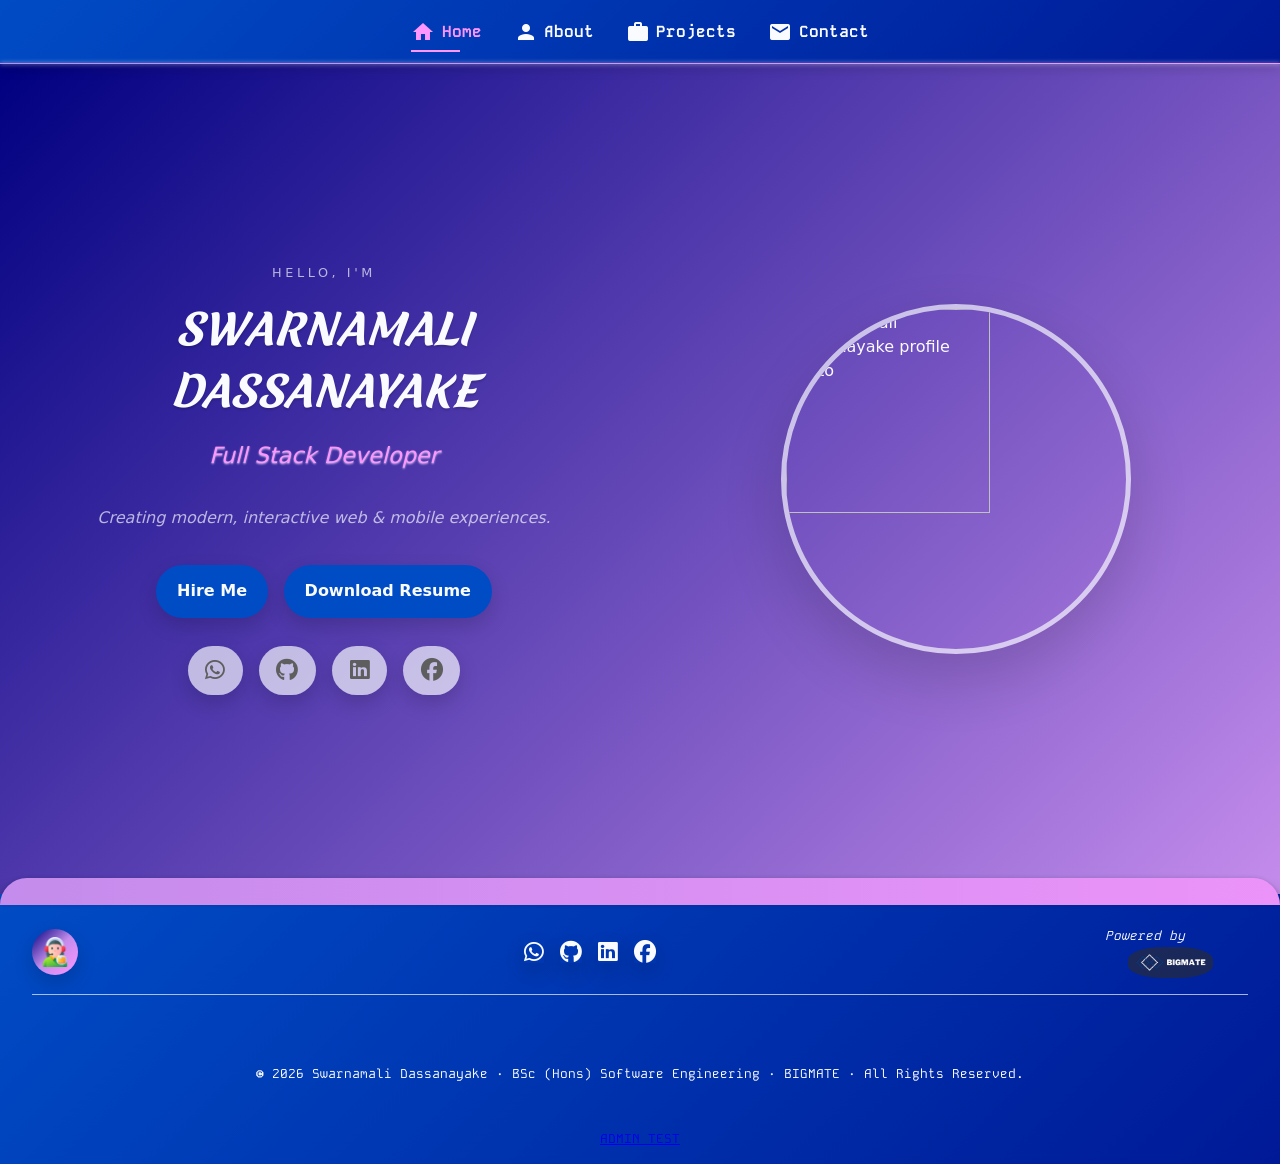
==== index.html @ 1a4b0535 "admin testing" ====
<head>
    <meta charset="UTF-8">
    <meta name="viewport" content="width=device-width, initial-scale=1.0">
    <title>Swarnamali Dassanayake</title>
    <link rel="icon" type="image/png" href="assets/admin.png">

    <!-- SEO -->
    <meta name="description" content="Swarnamali Dassanayake Portfolio - Software Engineer">
    <meta name="keywords"
        content="swarnamali dassanayake portfolio, portfolio, software engineer, java developer, web developer, swarnamali, swarnamali dassanayake, bsc, developer, php developer, fullstack engineer, fullstack developer">
    <meta name="author" content="Swarnamali Dassanayake">

    <!-- Google Fonts -->
    <link rel="preconnect" href="https://fonts.googleapis.com">
    <link rel="preconnect" href="https://fonts.gstatic.com" crossorigin>
    <link
        href="https://fonts.googleapis.com/css2?family=Kode+Mono:wght@400..700&family=Merienda:wght@300..900&display=swap"
        rel="stylesheet">

    <!-- Icons -->
    <link href="https://fonts.googleapis.com/icon?family=Material+Icons" rel="stylesheet">
    <link rel="stylesheet" href="https://cdnjs.cloudflare.com/ajax/libs/font-awesome/6.5.0/css/all.min.css">
    <link rel="stylesheet" href="https://cdn.jsdelivr.net/gh/devicons/devicon@latest/devicon.min.css">

    <!-- Styles -->
    <link rel="stylesheet" href="style.css">
    <link rel="stylesheet" href="index.css">
</head>

<body>
    <!-- Navbar -->
    <nav class="navbar">
        <ul>
            <li><a href="#home"><span class="material-icons">home</span><span class="nav-text">Home</span></a></li>
            <li><a href="#about"><span class="material-icons">person</span><span class="nav-text">About</span></a></li>
            <li><a href="#projects"><span class="material-icons">work</span><span class="nav-text">Projects</span></a>
            </li>
            <li><a href="#contact"><span class="material-icons">mail</span><span class="nav-text">Contact</span></a>
            </li>
        </ul>
    </nav>

    <div class="sections">
        <!-- Hero Section -->
        <section class="hero" id="home">
            <div class="hero-inner">
                <div class="hero-copy">
                    <p class="hero-label">Hello, I'm</p>
                    <h1 class="hero-title" style="text-transform: uppercase;">Swarnamali Dassanayake</h1>
                    <p class="hero-role">Full Stack Developer</p>
                    <p class="hero-tagline">Creating modern, interactive web & mobile experiences.</p>

                    <!-- Action Buttons -->
                    <div class="hero-actions">
                        <a href="#contact" class="btn section-btn" id="hireMeBtn">
                            Hire Me
                        </a>
                        <a id="downloadResumeBtn" href="#" class="btn section-btn">
                            Download Resume
                        </a>


                    </div>

                    <!-- Social Buttons -->
                    <div class="hero-socials">
                        <a id="whatsappBtn" href="#" class="btn social-link"
                            aria-label="WhatsApp" target="_blank" rel="noopener noreferrer">
                            <i class="fab fa-whatsapp"></i>
                        </a>
                        <a id="githubBtn" href="#" class="btn social-link"
                            aria-label="GitHub" target="_blank" rel="noopener noreferrer">
                            <i class="fab fa-github"></i>
                        </a>
                        <a id="linkedinBtn" href="#"
                            class="btn social-link" aria-label="LinkedIn" target="_blank" rel="noopener noreferrer">
                            <i class="fab fa-linkedin"></i>
                        </a>
                        <a id="facebookBtn" href="#"
                            class="btn social-link" aria-label="Facebook" target="_blank" rel="noopener noreferrer">
                            <i class="fab fa-facebook"></i>
                        </a>
                    </div>
                </div>

                <!-- Hero Image -->
                <div class="hero-visual">
                    <img id="heroImage" src="" alt="Swarnamali Dassanayake profile photo" class="hero-image">
                </div>
            </div>
        </section>

        <!-- About Section -->
        <section class="section" id="about">

            <h2>About Me</h2>
            <p class="about-bio">I'm a full-stack software engineer with a completed BSc (Hons) in Software Engineering
                (official certificate pending issuance) and practical experience in designing and developing software,
                web, and mobile applications. I enjoy collaborating with teams and quickly adapting to new technologies
                through continuous learning. I'm passionate about creating innovative, efficient, and user-friendly
                solutions that make a positive impact on people's lives better.</p>

            <div class="about-tabs">
                <button class="btn tab-btn active" data-tab="skills">Skills</button>
                <button class="btn tab-btn" data-tab="experience">Experience</button>
                <button class="btn tab-btn" data-tab="education">Education</button>
            </div>

            <div class="about-content">

                <div class="tab-panel active" id="skills">
                    <div class="about-skills">
                        <div class="skills-grid">

                            <!-- Tools & Environment -->
                            <div class="skill-card">
                                <h4>
                                    <span class="material-icons">draw</span>
                                    Tools & Environmental
                                </h4>
                                <ul>
                                    <!-- Figma -->
                                    <li>
                                        <span class="skill-text">
                                            <span class="material-icons">chevron_right</span>
                                            Figma
                                        </span>
                                        <div class="progress-box">
                                            <div class="progress-bar" style="width: 91%;"></div>
                                            <span class="progress-text">91%</span>
                                        </div>
                                    </li>

                                    <!-- VS Code -->
                                    <li>
                                        <span class="skill-text">
                                            <span class="material-icons">chevron_right</span>
                                            VS Code
                                        </span>
                                        <div class="progress-box">
                                            <div class="progress-bar" style="width: 94%;"></div>
                                            <span class="progress-text">94%</span>
                                        </div>
                                    </li>

                                    <!-- Android Studio -->
                                    <li>
                                        <span class="skill-text">
                                            <span class="material-icons">chevron_right</span>
                                            Android Studio
                                        </span>
                                        <div class="progress-box">
                                            <div class="progress-bar" style="width: 90%;"></div>
                                            <span class="progress-text">90%</span>
                                        </div>
                                    </li>

                                    <!-- NetBeans -->
                                    <li>
                                        <span class="skill-text">
                                            <span class="material-icons">chevron_right</span>
                                            NetBeans
                                        </span>
                                        <div class="progress-box">
                                            <div class="progress-bar" style="width: 97%;"></div>
                                            <span class="progress-text">97%</span>
                                        </div>
                                    </li>

                                    <!-- Arduino -->
                                    <li>
                                        <span class="skill-text">
                                            <span class="material-icons">chevron_right</span>
                                            Arduino
                                        </span>
                                        <div class="progress-box">
                                            <div class="progress-bar" style="width: 97%;"></div>
                                            <span class="progress-text">97%</span>
                                        </div>
                                    </li>

                                    <!-- GitHub -->
                                    <li>
                                        <span class="skill-text">
                                            <span class="material-icons">chevron_right</span>
                                            GitHub
                                        </span>
                                        <div class="progress-box">
                                            <div class="progress-bar" style="width: 89%;"></div>
                                            <span class="progress-text">89%</span>
                                        </div>
                                    </li>

                                    <!-- Install4j 10 -->
                                    <li>
                                        <span class="skill-text">
                                            <span class="material-icons">chevron_right</span>
                                            Install4j 10
                                        </span>
                                        <div class="progress-box">
                                            <div class="progress-bar" style="width: 70%;"></div>
                                            <span class="progress-text">70%</span>
                                        </div>
                                    </li>

                                    <!-- Language4j -->
                                    <li>
                                        <span class="skill-text">
                                            <span class="material-icons">chevron_right</span>
                                            Language4j
                                        </span>
                                        <div class="progress-box">
                                            <div class="progress-bar" style="width: 56%;"></div>
                                            <span class="progress-text">56%</span>
                                        </div>
                                    </li>

                                    <!-- XAMPP -->
                                    <li>
                                        <span class="skill-text">
                                            <span class="material-icons">chevron_right</span>
                                            XAMPP
                                        </span>
                                        <div class="progress-box">
                                            <div class="progress-bar" style="width: 95%;"></div>
                                            <span class="progress-text">95%</span>
                                        </div>
                                    </li>

                                    <!-- HeidiSQL -->
                                    <li>
                                        <span class="skill-text">
                                            <span class="material-icons">chevron_right</span>
                                            HeidiSQL
                                        </span>
                                        <div class="progress-box">
                                            <div class="progress-bar" style="width: 94%;"></div>
                                            <span class="progress-text">94%</span>
                                        </div>
                                    </li>

                                    <!-- MySQL Workbench -->
                                    <li>
                                        <span class="skill-text">
                                            <span class="material-icons">chevron_right</span>
                                            MySQL Workbench
                                        </span>
                                        <div class="progress-box">
                                            <div class="progress-bar" style="width: 94%;"></div>
                                            <span class="progress-text">94%</span>
                                        </div>
                                    </li>

                                </ul>
                            </div>

                            <!-- UI/UX -->
                            <div class="skill-card">
                                <h4>
                                    <span class="material-icons">palette</span>
                                    UI/UX Design & Development
                                </h4>
                                <ul>

                                    <!-- HTML -->
                                    <li>
                                        <span class="skill-text">
                                            <span class="material-icons">chevron_right</span>
                                            HTML
                                        </span>
                                        <div class="progress-box">
                                            <div class="progress-bar" style="width: 100%;"></div>
                                            <span class="progress-text">100%</span>
                                        </div>
                                    </li>

                                    <!-- Custom CSS -->
                                    <li>
                                        <span class="skill-text">
                                            <span class="material-icons">chevron_right</span>
                                            Custom CSS
                                        </span>
                                        <div class="progress-box">
                                            <div class="progress-bar" style="width: 100%;"></div>
                                            <span class="progress-text">100%</span>
                                        </div>
                                    </li>

                                    <!-- CSS Frameworks -->
                                    <li>
                                        <span class="skill-text">
                                            <span class="material-icons">chevron_right</span>
                                            CSS Frameworks
                                        </span>
                                        <div class="progress-box">
                                            <div class="progress-bar" style="width: 97%;"></div>
                                            <span class="progress-text">97%</span>
                                        </div>
                                    </li>

                                    <!-- JavaScript -->
                                    <li>
                                        <span class="skill-text">
                                            <span class="material-icons">chevron_right</span>
                                            JavaScript
                                        </span>
                                        <div class="progress-box">
                                            <div class="progress-bar" style="width: 97%;"></div>
                                            <span class="progress-text">97%</span>
                                        </div>
                                    </li>

                                    <!-- TypeScript -->
                                    <li>
                                        <span class="skill-text">
                                            <span class="material-icons">chevron_right</span>
                                            TypeScript
                                        </span>
                                        <div class="progress-box">
                                            <div class="progress-bar" style="width: 94%;"></div>
                                            <span class="progress-text">94%</span>
                                        </div>
                                    </li>

                                    <!-- React Native -->
                                    <li>
                                        <span class="skill-text">
                                            <span class="material-icons">chevron_right</span>
                                            React Native
                                        </span>
                                        <div class="progress-box">
                                            <div class="progress-bar" style="width: 89%;"></div>
                                            <span class="progress-text">89%</span>
                                        </div>
                                    </li>

                                    <!-- Wireframing -->
                                    <li>
                                        <span class="skill-text">
                                            <span class="material-icons">chevron_right</span>
                                            Wireframing
                                        </span>
                                        <div class="progress-box">
                                            <div class="progress-bar" style="width: 100%;"></div>
                                            <span class="progress-text">100%</span>
                                        </div>
                                    </li>

                                    <!-- Responsive Design -->
                                    <li>
                                        <span class="skill-text">
                                            <span class="material-icons">chevron_right</span>
                                            Responsive Design
                                        </span>
                                        <div class="progress-box">
                                            <div class="progress-bar" style="width: 94%;"></div>
                                            <span class="progress-text">94%</span>
                                        </div>
                                    </li>

                                    <!-- Interaction Design -->
                                    <li>
                                        <span class="skill-text">
                                            <span class="material-icons">chevron_right</span>
                                            Interaction Design
                                        </span>
                                        <div class="progress-box">
                                            <div class="progress-bar" style="width: 94%;"></div>
                                            <span class="progress-text">94%</span>
                                        </div>
                                    </li>

                                </ul>
                            </div>

                            <!-- Backend -->
                            <div class="skill-card">
                                <h4>
                                    <span class="material-icons">terminal</span>
                                    Backend & Programming
                                </h4>

                                <ul>

                                    <!-- PHP -->
                                    <li>
                                        <span class="skill-text">
                                            <span class="material-icons">chevron_right</span>
                                            PHP
                                        </span>
                                        <div class="progress-box">
                                            <div class="progress-bar" style="width: 97%;"></div>
                                            <span class="progress-text">97%</span>
                                        </div>
                                    </li>

                                    <!-- Node.js -->
                                    <li>
                                        <span class="skill-text">
                                            <span class="material-icons">chevron_right</span>
                                            Node.js
                                        </span>
                                        <div class="progress-box">
                                            <div class="progress-bar" style="width: 86%;"></div>
                                            <span class="progress-text">86%</span>
                                        </div>
                                    </li>

                                    <!-- C++ -->
                                    <li>
                                        <span class="skill-text">
                                            <span class="material-icons">chevron_right</span>
                                            C++
                                        </span>
                                        <div class="progress-box">
                                            <div class="progress-bar" style="width: 91%;"></div>
                                            <span class="progress-text">91%</span>
                                        </div>
                                    </li>

                                    <!-- Hibernate -->
                                    <li>
                                        <span class="skill-text">
                                            <span class="material-icons">chevron_right</span>
                                            Hibernate
                                        </span>
                                        <div class="progress-box">
                                            <div class="progress-bar" style="width: 94%;"></div>
                                            <span class="progress-text">94%</span>
                                        </div>
                                    </li>

                                    <!-- SQL -->
                                    <li>
                                        <span class="skill-text">
                                            <span class="material-icons">chevron_right</span>
                                            SQL
                                        </span>
                                        <div class="progress-box">
                                            <div class="progress-bar" style="width: 97%;"></div>
                                            <span class="progress-text">97%</span>
                                        </div>
                                    </li>

                                    <!-- API Integration -->
                                    <li>
                                        <span class="skill-text">
                                            <span class="material-icons">chevron_right</span>
                                            API Integration
                                        </span>
                                        <div class="progress-box">
                                            <div class="progress-bar" style="width: 89%;"></div>
                                            <span class="progress-text">89%</span>
                                        </div>
                                    </li>

                                </ul>
                            </div>

                            <!-- Database -->
                            <div class="skill-card">
                                <h4>
                                    <span class="material-icons">storage</span>
                                    Database Management
                                </h4>

                                <ul>

                                    <!-- MySQL -->
                                    <li>
                                        <span class="skill-text">
                                            <span class="material-icons">chevron_right</span>
                                            MySQL
                                        </span>
                                        <div class="progress-box">
                                            <div class="progress-bar" style="width: 91%;"></div>
                                            <span class="progress-text">91%</span>
                                        </div>
                                    </li>

                                    <!-- Firebase -->
                                    <li>
                                        <span class="skill-text">
                                            <span class="material-icons">chevron_right</span>
                                            Firebase
                                        </span>
                                        <div class="progress-box">
                                            <div class="progress-bar" style="width: 89%;"></div>
                                            <span class="progress-text">89%</span>
                                        </div>
                                    </li>

                                    <!-- MongoDB -->
                                    <li>
                                        <span class="skill-text">
                                            <span class="material-icons">chevron_right</span>
                                            MongoDB
                                        </span>
                                        <div class="progress-box">
                                            <div class="progress-bar" style="width: 84%;"></div>
                                            <span class="progress-text">84%</span>
                                        </div>
                                    </li>

                                </ul>
                            </div>

                            <!-- AI & Modern Skills -->
                            <div class="skill-card">
                                <h4>
                                    <span class="material-icons">psychology</span>
                                    Smart Development Skills
                                </h4>

                                <ul>

                                    <!-- AI Tools & Prompt Engineering -->
                                    <li>
                                        <span class="skill-text">
                                            <span class="material-icons">chevron_right</span>
                                            AI Tools & Prompt Engineering
                                        </span>
                                        <div class="progress-box">
                                            <div class="progress-bar" style="width: 100%;"></div>
                                            <span class="progress-text">100%</span>
                                        </div>
                                    </li>

                                    <!-- Problem Solving -->
                                    <li>
                                        <span class="skill-text">
                                            <span class="material-icons">chevron_right</span>
                                            Problem Solving & Practically Solutions
                                        </span>
                                        <div class="progress-box">
                                            <div class="progress-bar" style="width: 88%;"></div>
                                            <span class="progress-text">88%</span>
                                        </div>
                                    </li>

                                </ul>
                            </div>
                        </div>
                    </div>
                </div>

                <div class="tab-panel" id="experience">
                    <div class="about-work">
                        <div class="work-grid">
                            <!-- Internship 1 (Completed) -->
                            <article class="experience-card section-card">
                                <div class="experience-header">

                                    <div class="experience-title">
                                        <h4>Web Developer Intern</h4>
                                        <a href="https://digitrans.lk/" target="_blank" class="company-link">
                                            <span class="material-icons">language</span>
                                            Digitrans
                                        </a>
                                    </div>

                                    <p class="year-range">
                                        July 2025 – January 2026
                                    </p>
                                </div>

                                <ul class="experience-tech">
                                    <li>HTML</li>
                                    <li>CSS</li>
                                    <li>JavaScript</li>
                                    <li>PHP</li>
                                    <li>MySQL</li>
                                </ul>

                                <ul class="experience-list">
                                    <li>Developed School Alumni Association system</li>
                                    <li>Built Hotel Reception frontend interface</li>
                                    <li>Worked on responsive UI design</li>
                                    <li>Collaborated in team development environment</li>
                                </ul>

                                <p class="experience-note">
                                    Projects were internal and not publicly deployed.
                                </p>
                            </article>

                            <!-- Internship 2 (Ongoing) -->
                            <article class="experience-card section-card">
                                <div class="experience-header">

                                    <div class="experience-title">
                                        <h4>Web Developer Intern</h4>
                                        <a href="https://esupport.live/" target="_blank" class="company-link">
                                            <span class="material-icons">language</span> eSupport
                                        </a>
                                    </div>

                                    <p class="year-range">
                                        April 2026 – Present
                                    </p>
                                </div>

                                <ul class="experience-tech">
                                    <li>Laravel</li>
                                    <li>PHP</li>
                                    <li>MySQL</li>
                                    <li>APIs</li>
                                </ul>

                                <ul class="experience-list">
                                    <li>Working with Laravel MVC structure</li>
                                    <li>Developing backend features & APIs</li>
                                    <li>Database integration & optimization</li>
                                    <li>Learning enterprise-level development workflow</li>
                                </ul>

                                <p class="experience-note">
                                    Currently active internship (learning in progress).
                                </p>
                            </article>

                        </div>

                    </div>
                </div>

                <div class="tab-panel" id="education">
                    <div class="about-education">
                        <div class="education-grid">
                            <article class="education-card section-card">
                                <div class="education-card-header">
                                    <div class="education-images" style="display: flex;">
                                        <img src="assets/BCU.jpg" alt="BSc Image 1"
                                            style="width:70px; height: 70px; border-radius:5px;">
                                        <img src="assets/jiat.png" alt="BSc Image 2"
                                            style="width:auto; height: 80px; border-radius:5px;">
                                    </div>
                                    <div>
                                        <h4>Bachelor of Science (Hons) in Software Engineering</h4>
                                        <p class="education-subtitle">
                                            Java Institute Sri Lanka (Embedded With Birmingham City University, UK).
                                            <br><span class="year-range">2022 - 2026</span>
                                        </p>
                                    </div>
                                </div>
                                <p class="education-description">
                                    Focused on Fullstack development, Android, and web apps.
                                </p>
                            </article>
                            <article class="education-card section-card">
                                <div class="education-card-header">
                                    <img src="assets/DTET.jpg" alt="Electrician"
                                        style="width:50px; height:auto; border-radius:5px; margin-right:0.8rem;">
                                    <div>
                                        <h4>Domestic Electrician (NVQ Level 3)</h4>
                                        <p class="education-subtitle">Technical College, Matale. <br><span
                                                class="year-range">2024</span></p>
                                    </div>
                                </div>
                                <p class="education-description">
                                    Hands-on training in electrical installations and safety.
                                </p>
                            </article>
                            <article class="education-card section-card">
                                <div class="education-card-header">
                                    <img src="assets/BritishCouncil.png" alt="English Certificate"
                                        style="width:auto; height: 50px; border-radius:5px; margin-right:0.8rem;">
                                    <div>
                                        <h4>Certified in English Language</h4>
                                        <p class="education-subtitle">British Council - Sri Lanka. <br><span
                                                class="year-range">2019</span></p>
                                    </div>
                                </div>
                                <p class="education-description">
                                    Proficient in academic and professional communication.
                                </p>
                            </article>
                        </div>
                    </div>
                </div>

            </div>
        </section>

        <!-- Projects Section -->
        <section class="section" id="projects">
            <h2>Projects</h2>
            <div class="project-categories">

                <a href="#ui" class="category-card">
                    <span class="material-icons">palette</span>
                    <h3>UI/UX & Frontend Design</h3>
                    <p>Visually appealing and user-friendly interfaces focused on smooth interaction and modern design
                        principles.</p>
                </a>

                <a href="#web" class="category-card">
                    <span class="material-icons">web</span>
                    <h3>Web Applications</h3>
                    <p>Applications that run directly in web browsers, allowing users to access services online without
                        installation.</p>
                </a>

                <a href="#software" class="category-card">
                    <span class="material-icons">laptop</span>
                    <h3>Software Applications</h3>
                    <p>Desktop systems designed to perform complex tasks, manage data, and support business operations.
                    </p>
                </a>

                <a href="#mobile" class="category-card">
                    <span class="material-icons">phone_android</span>
                    <h3>Mobile Applications</h3>
                    <p>Android apps designed for smartphones, offering smooth performance, interactive UI, and real-time
                        features.</p>
                </a>

                <a href="#database" class="category-card">
                    <span class="material-icons">storage</span>
                    <h3>Database Systems</h3>
                    <p>Structured data system design and database management that ensures efficiency, security, and
                        scalability.</p>
                </a>

                <a href="#robotics" class="category-card">
                    <span class="material-icons">smart_toy</span>
                    <h3>Hardware & Robotics</h3>
                    <p> Builds intelligent real-world systems by collaborating with electronics, sensors, and software
                        tools.
                    </p>
                </a>

            </div>
        </section>

        <!-- Siingle-Projects  -->
        <!-- UI/UX section-->
        <section class="section" id="ui">
            <div class="media-fullscreen">

            </div>

            <div class="section-top">
                <a href="#projects" id="back-btn" class="btn back-btn"><span
                        class="material-icons">arrow_back</span></a>
                <h2>UI/UX & Frontend Design</h2>
            </div>

            <div class="project-grid" id="uiGrid"></div>

        </section>

        <!-- Web Applications section-->
        <section class="section" id="web">
            <div class="media-fullscreen">

            </div>
            <div class="section-top">
                <a href="#projects" id="back-btn" class="btn back-btn"><span
                        class="material-icons">arrow_back</span></a>
                <h2>Web Applications</h2>
            </div>

            <div class="project-grid" id="webGrid"></div>
        </section>

        <!-- Software Applications section-->
        <section class="section" id="software">
            <div class="media-fullscreen">

            </div>

            <div class="section-top">
                <a href="#projects" id="back-btn" class="btn back-btn"><span
                        class="material-icons">arrow_back</span></a>
                <h2>Software Applications</h2>
            </div>

            <div class="project-grid" id="softwareGrid"></div>
        </section>

        <!--<Mobile Applications section-->
        <section class="section" id="mobile">

            <div class="media-fullscreen">

            </div>

            <div class="section-top">
                <a href="#projects" id="back-btn" class="btn back-btn"><span
                        class="material-icons">arrow_back</span></a>
                <h2>Mobile Applications</h2>
            </div>

            <div class="project-grid" id="mobileGrid"></div>
        </section>

        <!-- Database Systems section-->
        <section class="section" id="database">

            <div class="media-fullscreen">

            </div>

            <div class="section-top">
                <a href="#projects" id="back-btn" class="btn back-btn"><span
                        class="material-icons">arrow_back</span></a>
                <h2>Database Systems</h2>
            </div>

            <div class="project-grid" id="databaseGrid"></div>
        </section>

        <!-- Hardware & Robotics section-->
        <section class="section" id="robotics">
            <div class="media-fullscreen">

            </div>
            <div class="section-top">
                <a href="#projects" id="back-btn" class="btn back-btn"><span
                        class="material-icons">arrow_back</span></a>
                <h2>Hardware & Robotics</h2>
            </div>

            <div class="project-grid" id="roboticsGrid"></div>
        </section>

        <!-- Contact Section -->
        <section class="section" id="contact">

            <h2>Contact Me</h2>
            <p class="section-subtitle">Let’s build something amazing together...</p>

            <div class="contact-wrapper">


                <!-- Round Info Cards -->
                <div class="contact-cards">

                    <div class="circle-card section-card">
                        <h4>
                            <span class="material-icons">mail</span>
                        </h4>
                        <p>maalipsd@gmail.com</p>
                    </div>

                    <div class="circle-card section-card">
                        <h4>
                            <span class="material-icons">phone</span>
                        </h4>
                        <p>+94 716 192 570</p>
                    </div>

                    <div class="circle-card section-card">
                        <h4>
                            <span class="material-icons">location_on</span>
                        </h4>
                        <p>No. 237/3, Kandy Road, Alawathugoda.</p>
                    </div>

                </div>

                <!-- Contact Form -->
                <div class="contact-form-box">

                    <h3><span class="material-icons">send</span> Get in Touch</h3>

                    <form class="contact-form" id="contactForm">

                        <div class="input-box">
                            <span class="material-icons">person</span>
                            <input type="text" id="name" placeholder="Your Name" required>
                        </div>

                        <div class="input-box">
                            <span class="material-icons">mail</span>
                            <input type="email" id="email" placeholder="Your Email" required>
                        </div>

                        <div class="input-box">
                            <span class="material-icons">subject</span>
                            <input type="text" id="subject" placeholder="Subject" required>
                        </div>

                        <div class="input-box textarea">
                            <span class="material-icons">edit</span>
                            <textarea id="message" placeholder="Your Message" required></textarea>
                        </div>

                        <button type="submit" class="section-btn btn" style="max-width: 80%;">
                            <span class="material-icons">send</span> Send Message
                        </button>

                    </form>
                </div>

            </div>

        </section>

    </div>

    <!-- ================= FOOTER ================= -->
    <footer class="footer">

        <!-- TOP ROW -->
        <div class="footer-top">

            <div class="btn ai-btn">
                <img src="assets/admin.png" alt="ai-icon">
            </div>

            <div class="footer-contact">
                <a href="https://wa.me/94716192570" class="social-link" aria-label="WhatsApp" target="_blank"
                    rel="noopener noreferrer">
                    <i class="fab fa-whatsapp"></i>
                </a>
                <a href="https://github.com/SwarnamaliDassanayake" class="social-link" aria-label="GitHub"
                    target="_blank" rel="noopener noreferrer">
                    <i class="fab fa-github"></i>
                </a>
                <a href="https://www.linkedin.com/in/swarnamali-dassanayake-b97639226" class="social-link"
                    aria-label="LinkedIn" target="_blank" rel="noopener noreferrer">
                    <i class="fab fa-linkedin"></i>
                </a>
                <a href="https://www.facebook.com/profile.php?id=100094214378008" class="social-link"
                    aria-label="Facebook" target="_blank" rel="noopener noreferrer">
                    <i class="fab fa-facebook"></i>
                </a>
            </div>

            <div class="footer-brand">
                Powered by
                <img src="./assets/logo.png" alt="BIGMATE Logo">
            </div>
        </div>

        <!-- BOTTOM ROW -->
        <div class="footer-bottom">
            <div class="copyright">
                <a href="admin.html">&copy; 2026</a> Swarnamali Dassanayake &bull; BSc (Hons) Software Engineering
                &bull; BIGMATE &bull; All Rights Reserved.
            </div>
        </div>
<a href="./admin.html" target="_blank">ADMIN TEST</a>
    </footer>

    <script src="script.js"></script>
    <script type="module" src="projects.js"></script>
    <script src="https://cdn.jsdelivr.net/npm/@emailjs/browser@4/dist/email.min.js"></script>

    <script>
        emailjs.init("vlh9616SxSvojd0cW");
    </script>
    <script>
        document.getElementById("contactForm").addEventListener("submit", function (e) {
            e.preventDefault();

            const params = {
                from_name: document.getElementById("name").value,
                from_email: document.getElementById("email").value,
                subject: document.getElementById("subject").value,
                message: document.getElementById("message").value,
            };

            emailjs.send("service_xxjx28r", "template_bzzzbkz",

                params
            ).then(() => {
                alert("Message sent successfully!");
                document.getElementById("contactForm").reset();
            }).catch((error) => {
                alert("Failed to send message!");
                console.error(error);
            });
        });
    </script>
</body>

</html>
---- style.css ----
/* ========== Theme ========== */
/* Colors */
:root {
    --blue: #004cc5;
    --purple: #c48cec;
    --pink: rgb(255, 150, 255);
    --dark-blue: #000080;
    --black: #2c2c2c9a;
    --gray: rgb(94, 94, 94);
    --white: #F9FBFF;
    --white-shadow: rgba(249, 251, 255, 0.678);
    --black-shadow: rgba(0, 0, 0, 0.16);

    /* Font Sizes */
    --font-tiny: 0.6rem;
    --font-small: 0.8rem;
    --font-base: 1rem;
    --font-medium: 1.4rem;
    --font-large: 2rem;
    --font-larger: 2.6rem;

    /* Font Family */
    --font-normal: system-ui, -apple-system, BlinkMacSystemFont, "Segoe UI", Roboto, Arial, sans-serif;
    --font-cursive: "Merienda", cursive;
    --font-mono: "Kode Mono", monospace;

    /* Font Weights */
    --font-lighter: 200;
    --font-light: 400;
    --font-bold: 500;
    --font-bolder: 700;
    --font-heavy: 800;
}

/* ========== Reset & Base Styles ========== */
* {
    margin: 0;
    padding: 0;
    box-sizing: border-box;
}

body {
    font-family: var(--font-normal);
    font-weight: var(--font-light);
    line-height: 1.5;
    font-size: var(--font-base);
    color: var(--white);
    background:
        radial-gradient(circle at top, var(--purple), transparent 50%),
        radial-gradient(circle at bottom, var(--blue), transparent 50%),
        linear-gradient(180deg, var(--dark-blue) 0%, var(--black) 100%);
}

/* ========== Buttons ========== */
.btn {
    display: inline-flex;
    align-items: center;
    justify-content: center;
    gap: 0.6rem;

    padding: 0.9rem 1.3rem;
    border-radius: 999px;
    text-decoration: none;
    font-weight: var(--font-bolder);
    cursor: pointer;
    border: none;
    transition: all 0.25s ease;
}

/* Button Effects */
.btn:hover,
.btn:active {
    transform: translateY(-3px);
}

/* ========== Sections ========== */
.sections section {
    padding: 4rem 2rem;
    margin: 0 auto;
    display: none;
    width: 100%;
    justify-content: center;
    align-items: center;
}

.sections section.active {
    display: flex;
    flex-direction: column;
    justify-content: center;
}

/* Sections Headings */
.section h2 {
    font-size: var(--font-larger);
    margin-bottom: 2rem;
    text-align: center;
    color: var(--dark-blue);
    font-family: var(--font-cursive);
    text-shadow: 0 1px 2px var(--white-shadow);
}

/* Sections Cards */
.section-card {
    background: linear-gradient(145deg, var(--black), var(--dark-blue));
    border: 1px solid var(--white-shadow);
    box-shadow: 0 3px 12px var(--black-shadow);
    transition: all 0.3s ease;
}

/* Sections Cards Hover Effects */
.section-card:hover {
    background: linear-gradient(145deg, var(--dark-blue), var(--blue));
    border: 1px solid var(--black-shadow);
    box-shadow: 0 3px 12px var(--white-shadow);
}

/* Sections Buttons */
.section-btn {
    background: var(--blue);
    color: var(--white);
    box-shadow: 0 8px 20px var(--black-shadow);
}

/* Sections Buttons Hover Effects */
.section-btn:hover,
.section-btn:active {
    background: linear-gradient(135deg, var(--dark-blue), var(--pink));
    color: var(--white);
}

/* ========== Responsive ========== */
/* Mobile */
@media (max-width: 768px) {
 section {
        margin: 1rem;
        padding: 1rem;
    }
}
---- index.css ----
/* ========== Navbar ==========*/
/* Navbar Container */
.navbar {
    background: linear-gradient(135deg,
            var(--blue),
            var(--dark-blue),
            var(--blue));
    background-size: 300% 300%;
    animation: gradientMove 5s ease infinite;
    color: var(--white);
    padding: 1rem 2rem;
    position: sticky;
    top: 0;
    z-index: 100;
    box-shadow: 0 4px 12px var(--black-shadow);

    position: sticky;
}

.navbar::after {
    content: "";
    position: absolute;
    left: 0;
    bottom: 0;
    width: 100%;
    height: 1%;

    background: linear-gradient(90deg,
            var(--purple),
            var(--pink)),
        var(--purple);

    box-shadow: 0 0 4px var(--white);
}

/* Navbar Navigation */
.navbar ul {
    list-style: none;
    display: flex;
    gap: 2rem;
    justify-content: center;
    flex-wrap: wrap;
}

.navbar li {
    position: relative;
}

.navbar a {
    color: var(--white);
    text-decoration: none;
    font-weight: var(--font-bolder);
    display: flex;
    align-items: center;
    gap: 0.4rem;
    padding: 0.25rem 0;
    position: relative;
    transition: color 0.3s ease;
    font-family: var(--font-mono);
}

.nav-text {
    transition: all 0.3s ease;
}

.navbar a::after {
    content: "";
    position: absolute;
    left: 0;
    bottom: -4px;
    width: 0;
    height: 2px;
    background-color: var(--pink);
    transition: width 0.3s ease;
}

/* Navbar Hover Effects */
.navbar a:hover {
    color: var(--pink);
}

.navbar a:hover::after {
    width: 70%;
}

/* Navbar Active Effects */
.navbar a.active {
    color: var(--pink);
}

.navbar a.active::after {
    width: 70%;
}


/* ========== Footer Section ========== */
/* Footer Container */
.footer {
    position: relative;

    bottom: 0;
    left: 0;

    width: 100%;
    height: 30%;
    font-family: var(--font-mono);
    display: flex;
    align-items: center;
    justify-content: space-between;
    flex-direction: column;
    padding: 1rem 2rem;

    backdrop-filter: blur(14px);
    -webkit-backdrop-filter: blur(14px);
    background: linear-gradient(135deg,
            var(--blue),
            var(--dark-blue),
            var(--blue));
    background-size: 300% 300%;
    animation: gradientMove 5s ease infinite;

    color: var(--white);
    font-size: var(--font-small);

    box-shadow: 0 -4px 12px var(--black-shadow);
}

.footer::before {
    content: "";
    position: absolute;

    top: -6%;
    left: 0;

    width: 100%;
    height: 10%;

    background: linear-gradient(90deg,
            var(--purple),
            var(--pink),
            var(--purple));

    background-size: 300% 300%;
    animation: gradientMove 5s ease infinite;

    border-top-left-radius: 100px;
    border-top-right-radius: 100px;

    box-shadow: 0 0 4px var(--black-shadow);
}

/* Footer Top Layout (AI-btton, social-buttns, powered by)*/
.footer-top {
    width: 100%;

    display: flex;
    align-items: center;
    justify-content: space-between;

    margin-top: 1rem;
    padding-bottom: 1rem;
    margin-bottom: 1.5rem;

    border-bottom: 1px solid var(--white-shadow);
}

.ai-btn {
    background: linear-gradient(135deg, var(--dark-blue), var(--purple), var(--pink));
    padding: 0.5rem;
    box-shadow: 0 8px 20px var(--black-shadow);

    display: flex;
    align-items: center;
    justify-content: center;

    animation: spin 4s linear infinite;
}

.ai-btn img {
    width: 30px;
    height: 30px;

    animation: spin-reverse 4s linear infinite;
}

.footer-contact {
    display: flex;
    align-items: center;
    flex-wrap: wrap;
    justify-content: space-between;

    gap: 1rem;
}

.footer-contact .social-link {
    padding: 0 !important;
    background: transparent !important;
    color: var(--white) !important;
    font-size: var(--font-medium);
    box-shadow: 0 8px 20px var(--black-shadow);
}

.footer-brand {
    display: flex;
    flex-direction: column;
    align-items: center;
    justify-content: center;

    gap: 0.1rem;
    text-align: center;

    font-size: var(--font-small);
    font-weight: var(--font-light);
    font-style: italic;
    margin-right: 5%;
}

.footer-brand img {
    width: 85px;
    height: auto;
    object-fit: contain;
    background: var(--black);
    border-radius: 40%;
    margin-left: 60%;
}

/* Footer Bottom Layout (Copyright)*/
.footer-bottom {
    width: 100%;

    display: flex;
    align-items: start;
    justify-content: center;
    text-align: center;
}

.footer-bottom div a {
    text-decoration: none;
    color: var(--white);
    margin-top: -4%;
    cursor: text;
}

/* ========== Hero Section ==========*/
.hero {
    width: 100%;
    min-height: calc(100dvh - 70px);

    display: flex;
    align-items: center;
    justify-content: center;

    padding: 2rem;
    background: linear-gradient(135deg, var(--dark-blue) 0%, var(--purple) 100%);
}

.hero-inner {
    width: 100%;
    display: flex;
    align-items: center;
    justify-content: space-between;
    gap: 3rem;
    flex-wrap: nowrap;
}

.hero-copy {
    display: flex;
    flex: 1;
    flex-direction: column;
    align-items: center;
    text-align: center;
}

.hero-label {
    font-size: var(--font-small);
    letter-spacing: 0.28em;
    text-transform: uppercase;
    color: var(--white-shadow);
    margin-bottom: 1rem;
}

.hero-title {
    font-size: var(--font-larger);
    font-weight: var(--font-heavy);
    margin-bottom: 1rem;
    font-family: var(--font-cursive);
    text-shadow: 0 2px 2px var(--black-shadow);
    font-style: italic;
}

.hero-role {
    font-size: var(--font-medium);
    margin-bottom: 2rem;
    color: var(--pink);
    text-shadow: 0 1px 2px var(--white-shadow);
    font-style: italic;
}

.hero-tagline {
    line-height: 1.8;
    color: var(--white-shadow);
    margin-bottom: 2rem;
    font-style: italic;
    font-weight: var(--font-bold);
}

.hero-actions {
    display: flex;
    gap: 1rem;
    flex-wrap: wrap;
    justify-content: center;
    margin-bottom: 1.75rem;
}

.hero-socials {
    display: flex;
    gap: 1rem;
    justify-content: center;
    flex-wrap: wrap;
}

.social-link {
    padding: 0.85rem 1.1rem !important;
    background: var(--white-shadow);
    color: var(--gray);
    font-size: var(--font-medium);
    box-shadow: 0 8px 20px var(--black-shadow);
}

.hero-visual {
    display: flex;
    flex: 1;
    justify-content: center;
    align-items: center;
}

.hero-image {
    width: 60%;
    aspect-ratio: 1 / 1;
    object-fit: cover;
    border-radius: 50%;
    border: 5px solid var(--white-shadow);
    box-shadow: 0 24px 60px var(--black-shadow);
    transition: 0.3s ease;
}

/* Hero Section Hover Effects */
.hero-image:hover {
    transform: scale(1.1);
    border: 5px solid var(--pink);
}

.social-link:hover {
    transform: translateY(-2px);
    background: var(--black);
}

.social-link[href*="wa"]:hover i {
    color: #4bfa8b;
}

.social-link[href*="linkedin"]:hover i {
    color: #1fb0ff;
}

.social-link[href*="facebook"]:hover i {
    color: #1877f2;
}

.social-link[href*="github"]:hover i {
    color: #000000;
}

/* ========== About section ========== */
.about-tabs {
    display: flex;
    flex: auto;
    justify-content: center;
    align-items: center;

    background: linear-gradient(135deg,
            var(--black),
            var(--dark-blue));

    box-shadow: 0 8px 20px var(--black-shadow);

    backdrop-filter: blur(10px);
    margin: 2rem 0;
    overflow: hidden;
}

.tab-btn {
    font-weight: var(--font-bolder);
    color: var(--white);
    font-style: italic;
    font-family: var(--font-mono);
    background: transparent;
    font-size: var(--font-medium);
}

.tab-panel {
    display: none;
    justify-content: center;
    align-items: center;
}

.about-bio {
    line-height: 1.9;
    color: var(--white);
    font-style: italic;
}

.about-education,
.about-skills,
.about-work {
    display: flex;
    flex-direction: column;
    gap: 1rem;
}

.year-range {
    margin: 0;
    color: var(--white-shadow);
    font-size: var(--font-small);
    font-weight: var(--font-lighter);
    font-style: italic;
}

/* Skills */
.skills-grid {
    display: grid;
    grid-template-columns: repeat(3, 1fr);
    gap: 1rem;
    justify-content: center;
}

.skill-card {
    display: grid;
    grid-template-rows: auto 1fr;
    padding: 0.5rem;
    margin-bottom: 1rem;
}

.skill-card h4 {
    display: flex;
    align-items: center;
    gap: 1rem;
    margin-bottom: 1rem;
    font-weight: var(--font-bolder);
    color: var(--purple);
}

.skill-card ul {
    display: grid;
    grid-template-columns: repeat(2, 1fr);
    gap: 0.8rem 0.4rem;

    list-style: none;
    padding: 0;
    margin: 0;
}

.skill-card li {
    position: relative;
    display: flex;
    flex-direction: column;
    align-items: flex-start;
    gap: 0.1rem;

    margin: 0;
    padding: 0;

    border: none;
    background: none;
    cursor: pointer;
}

.skill-text {
    display: flex;
    align-items: center;
    gap: 0.4rem;
    cursor: default;
    cursor: pointer;
    transition: all 0.25s ease;
}

.skill-text .material-icons {
    font-size: var(--font-small);
    transition: transform 0.25s ease, color 0.25s ease;
}

.progress-box {
    position: relative;
    left: 0;

    width: 80%;
    height: 3px;

    background: var(--white-shadow);
    border-radius: 10px;

    opacity: 0;
    transform: translateY(-4px);
    transition: all 0.25s ease;

    overflow: hidden;
}

.progress-bar {
    height: 100%;
    background: var(--pink);
    border-radius: 10px;
}

.progress-text {
    position: absolute;
    left: 50%;
    top: 50%;
    transform: translate(-50%, -50%);

    font-size: var(--font-small);
    color: var(--black);
    font-family: var(--font-mono);
    font-weight: var(--font-bolder);

    pointer-events: none;
    opacity: 0;
    transition: all 0.25s ease;
}

/* Work Experience */
.work-grid {
    display: grid;
    grid-template-columns: repeat(2, 1fr);
    gap: 1.5rem;
}

.experience-card {
    display: grid;
    gap: 0.65rem;
    border-left: 3px solid var(--blue);
    padding-left: 1rem;
    border-radius: 10px;
    padding: 1rem;
}

.experience-header {
    display: flex;
    flex-direction: column;
    border-bottom: 1px solid var(--gray);
}

.experience-title {
    display: flex;
    align-items: flex-start;
    justify-content: space-between;
    gap: 1rem;
    flex-wrap: wrap;
}

.experience-title h4 {
    margin: 0;

    font-weight: var(--font-bolder);
    color: var(--white);
}

.company-link {
    display: inline-flex;
    align-items: center;
    justify-content: center;
    color: var(--pink);
    font-size: var(--font-small);
    gap: 0.5rem;
    font-weight: var(--font-bold);
    font-style: italic;
    text-decoration: none;
    cursor: pointer;
    transition: all 0.25s ease;
}

.company-link .material-icons {
    font-size: 0.9rem;
    color: var(--purple);
}

.experience-tech {
    display: flex;
    flex-wrap: wrap;
    gap: 0.4rem;
    margin: 0.6rem 0;
    padding: 0;
    list-style: none;
}

.experience-tech li {
    padding: 0.2rem 0.6rem;
    font-size: var(--font-small);
    color: var(--black);
    background: var(--white-shadow);
    border-radius: 999px;
}

.experience-list {
    list-style: none;
    padding: 0;
    margin: 0.5rem 0;
    display: flex;
    flex-direction: column;
    gap: 0.6rem;
}

.experience-list li {
    margin: 0;
    padding-left: 1.5rem;
    position: relative;
    color: var(--white-shadow);
    line-height: 1.6;
    transition: all 0.25s ease;
}

.experience-list li::before {
    content: "›";
    position: absolute;
    left: 0;
    color: var(--pink);
    font-size: var(--font-medium);
}

.experience-note {
    margin-top: 0.5rem;
    color: var(--white-shadow);
    font-style: italic;
    font-size: var(--font-small);
    font-weight: var(--font-bold);
}

/* Education */
.education-grid {
    display: grid;
    grid-template-columns: repeat(3, 1fr);
    gap: 1.5rem;
}

.education-card {
    display: grid;
    gap: 0.65rem;
    border-left: 3px solid var(--blue);
    padding-left: 1rem;
    border-radius: 10px;
    padding: 1rem;
}

.education-card-header {
    display: flex;
    gap: 0.8rem;
    align-items: flex-start;
}

.education-card h4 {
    margin: 0;
    font-weight: var(--font-bolder);
    color: var(--white);
}

.education-subtitle {
    margin: 0;
    color: var(--white-shadow);
    font-size: var(--font-small);
}

.education-description {
    margin: 0;
    color: var(--white-shadow);
    font-size: var(--font-small);
    font-weight: var(--font-bold);
    line-height: 1.7;
    font-style: italic;
}

/* About Section Hover Effects */
.tab-btn:hover {
    background: linear-gradient(135deg, var(--pink), var(--white));
    -webkit-background-clip: text;
    -webkit-text-fill-color: transparent;
}

.skills-grid li:hover .skill-text {
    transform: translateX(4px);
    font-weight: var(--font-bold);
    font-style: oblique;
}

.skills-grid li:hover .material-icons {
    transform: translateX(4px);
    color: var(--pink);
    font-weight: var(--font-bold);
}

.skill-card li:hover .progress-box {
    opacity: 1;

    height: 10px;
    margin-top: 0.3rem;
    margin-bottom: 0.6rem;
    transform: translateX(4px) scale(1.1);
}

.skill-card li:hover .progress-text {
    opacity: 1;
}

.experience-card:hover {
    border-left: 3px solid var(--pink);
    transform: translateX(3px);
    transition: 0.3s ease;
}

.company-link:hover {
    transform: scale(1.1);
    text-shadow: 0 1px 2px var(--black-shadow);
    font-weight: var(--font-bolder);
}

.experience-tech li:hover {
    background: var(--pink);
    box-shadow: 0 1px 4px var(--white-shadow);
    transform: scale(1.1);
    font-weight: var(--font-bold);
}

.education-card:hover {
    border-left: 3px solid var(--pink);
    transform: translateX(3px);
    transition: 0.3s ease;
}

/* About Section Active Effects */
.tab-btn.active {
    color: var(--pink);
}

.tab-panel.active {
    display: block;
}

.skill-card li:active .progress-box {
    opacity: 1;

    height: 10px;
    margin-top: 0.3rem;
    margin-bottom: 0.6rem;
    transform: translateX(4px) scale(1.1);
}

/* ========== Projects Section ========== */
.project-categories {
    display: grid;
    grid-template-columns: repeat(3, 1fr);
    gap: 1.5rem;
    justify-items: center;
    align-items: center;
}

.category-card {
    text-decoration: none;
    display: flex;
    flex-direction: column;
    align-items: center;
    justify-content: center;
    gap: 1rem;
    padding: 1.5rem;

    background: linear-gradient(145deg, var(--black), var(--dark-blue), var(--black));
    backdrop-filter: blur(10px);
    border-color: var(--white-shadow);
    box-shadow: 0 3px 12px var(--black-shadow);

    border-radius: 100%;

    clip-path: polygon(50% 0%,

            65% 10%,
            80% 0%,
            100% 15%,
            100% 30%,
            92% 45%,
            100% 60%,
            92% 100%,
            80% 100%,
            65% 100%,
            50% 92%,
            35% 100%,
            20% 100%,
            0% 100%,
            0% 60%,
            8% 45%,
            0% 30%,
            8% 15%,
            20% 0%,
            35% 10%);



    cursor: pointer;
    transition: all 0.3s ease;
}

.category-card .material-icons {
    font-size: var(--font-larger);
    text-shadow: 0 1px 2px var(--black-shadow);
    color: var(--purple);
    transition: all 0.3s ease;
    padding-top: 0.5rem;
}

.category-card h3 {
    margin: 0;
    font-weight: var(--font-bolder);
    color: var(--white);
    text-align: center;
    direction: none;
    font-size: var(--font-medium);
    text-decoration: none;
    text-shadow: 0 1px 2px var(--black-shadow);
    font-family: var(--font-mono);
    padding-top: 1rem;
}

.category-card p {
    color: var(--white-shadow);
    text-align: center;
    line-height: 1.4;
    font-family: var(--font-cursive);
    padding: 1.7rem;
}

/* Projects Section Hover Effects */
.category-card:hover {
    transform: translateY(-8px);

    background:
        radial-gradient(circle at top center, var(--purple), transparent 40%),
        linear-gradient(145deg, var(--dark-blue), var(--blue), var(--dark-blue));
    border: 1px solid var(--black-shadow);
    box-shadow: 0 3px 12px var(--white-shadow);
}

.category-card:hover .material-icons {
    transform: scale(1.1) rotate(5deg);
    color: var(--pink);
    text-shadow: 0 1px 2px var(--black-shadow);
}

.category-card:hover h3,
.category-card:hover p {
    font-style: oblique;
}

/* ==========  Single-Projects ========== */
#ui,
#web,
#software,
#mobile,
#database,
#robotics {
    padding: 0rem 0rem;
    padding-bottom: 4rem;
}

.section-top {
    display: flex;
    align-items: center;
    justify-content: space-between;

    width: 100%;

    padding: 0.5rem 0.5rem;

    background: linear-gradient(135deg,
            var(--black),
            var(--dark-blue));

    box-shadow: 0 8px 20px var(--black-shadow);

    backdrop-filter: blur(10px);
}

.section-top h2 {
    flex: 1;
    color: var(--white) !important;
    margin-bottom: 0 !important;
    text-shadow: 0 1px 2px var(--black) !important;
    font-size: var(--font-large) !important;
}

.back-btn {
    color: var(--white);

}

.back-btn .material-icons {
    font-size: var(--font-larger);
    transition: transform 0.3s ease;
}

.project-grid {
    padding: 4rem 2rem;
}

/* Project Card */
.project-card {
    padding: 2rem;
    border-radius: 1.5rem;
    margin-bottom: 1rem;
    display: grid;
    grid-template-columns: 1fr 1fr;
    gap: 1.5rem;

    position: relative;
    overflow: hidden;
}

.project-card h3 {
    grid-column: 1 / -1;

    font-size: var(--font-medium);
    font-weight: var(--font-bold);
    color: var(--white-shadow);
    text-align: center;
    font-style: italic;
}

.project-card h3 span {
    font-weight: var(--font-heavy);
    font-family: var(--font-cursive);
    color: var(--white);
}

.project-description {
    display: grid;
    gap: 0.5rem;
}

.project-tech,
.project-features {
    padding: 0.5rem;
}

.project-description p {
    font-size: var(--font-small);
    font-style: oblique;
    color: var(--white-shadow);
}

.project-tech h4,
.project-features h4 {
    font-size: var(--font-base);
    font-family: var(--font-mono);
    color: var(--pink);
    margin-bottom: 0.5rem;
}

.project-tech ul,
.project-features ul {
    list-style: none;
    padding: 0;
    padding-left: 1rem;
}

.project-tech ul {
    display: flex;
    flex-wrap: wrap;
    gap: 0.4rem;
}

.project-features li {
    font-size: var(--font-small);
    padding: 0.3rem 0;
    border-bottom: 1px solid var(--black-shadow);

    display: flex;
    align-items: center;
    gap: 0.5rem;
}

.project-features li::before {
    content: "✔";
    color: var(--purple);
    font-weight: var(--font-bolder);
    font-size: var(--font-small);
}

.project-tech li {
    padding: 0.2rem 0.6rem;
    font-size: var(--font-small);
    color: var(--black);
    background: var(--white-shadow);
    border-radius: 999px;
}

.project-media {
    grid-column: 1;
    display: flex;
    flex-direction: column;
    gap: 1rem;
    background: var(--black);
    padding: 0.4rem;
    border-radius: 1rem;
    gap: 0.5rem;
    border: 1px solid var(--white-shadow);

}

.media-control {
    display: flex;
    justify-content: space-between;
    align-items: center;
    padding: 0rem 0.5rem;
}

.close-expand-btn,
.img-expand-btn {
    margin-left: auto;
    border: none;

    background: transparent;
    color: var(--white);
    font-weight: var(--font-larger);
    cursor: pointer;

    display: flex;
    align-items: center;
    justify-content: center;
    transition: all 0.25s ease;
}

.close-expand-btn {
    display: none;
}

.media-tabs {
    display: inline-flex;
    width: fit-content;
    border-radius: 999px;
    overflow: hidden;
    border: 1px solid var(--blue);
    align-self: center;
}

.media-tab {
    padding: 0.5rem 1rem;
    font-weight: var(--font-bolder);
    background: var(--white-shadow);

    border: none;
    cursor: pointer;

    transition: all 0.25s ease;
}

.media-tab+.media-tab {
    border-left: 1px solid var(--white-shadow);
}

.media-carousel {
    display: none;
    overflow: hidden;
    border-radius: 1rem;
    background: var(--gray);
    position: relative;
}

.media-video-wrapper {
    position: relative;
    width: 100%;
    height: 100%;
    overflow: hidden;
    border-radius: 10px;
}

.media-video-wrapper video {
    width: 100%;
    height: 100%;
    object-fit: cover;
    display: block;
}

.media-video-wrapper video::-webkit-media-controls-panel {
    position: absolute;
    top: 0;
    left: 0;
    right: 0;
    transform: translateY(0);
    width: 100%;
    background: var(--black-shadow);
}

.media-video-wrapper video::-webkit-media-controls {
    overflow: visible;
}

.carousel-btn {
    position: absolute;
    top: 50%;
    transform: translateY(-50%);

    border: none;
    border-radius: 50%;

    background: transparent;
    display: flex;
    align-items: center;
    justify-content: center;

    cursor: pointer;
    z-index: 5;

    transition: all 0.3s ease;
}

.carousel-btn .material-icons {
    font-size: var(--font-larger);
    color: var(--black);
    font-weight: var(--font-heavy);
}

.prev-btn {
    left: 0;
}

.next-btn {
    right: 0;
}

.carousel-indicators {
    position: absolute;
    bottom: 0;
    left: 0;
    width: 100%;

    opacity: 0;
    transform: translateY(10px);
    pointer-events: none;

    display: flex;
    justify-content: center;
    align-items: center;
    gap: 0.4rem;

    padding: 0.8rem 1rem;

    border-bottom-left-radius: 1rem;
    border-bottom-right-radius: 1rem;
    background: var(--black);
    backdrop-filter: blur(6px);
    border: 1px solid var(--white-shadow);
}

.carousel-indicators p {
    margin-left: auto;
    font-size: var(--font-small);
    font-family: var(--font-cursive);
    font-style: italic;
}

.indicator {
    width: 12px;
    height: 12px;
    border-radius: 50%;
    background: var(--white-shadow);
    transition: all 0.25s ease;
    cursor: pointer;
}

.carousel-track {
    display: flex;
    overflow: hidden;
    scroll-behavior: smooth;
    height: 400px;
}

.carousel-track img {
    min-width: 100%;
    max-width: 100%;
    height: auto;

    border-radius: 0.8rem;
    object-fit: cover;

    box-shadow: 0 4px 10px var(--black-shadow);
    transition: transform 0.3s ease;
}

/* Fullscreen Media */
.media-fullscreen {
    position: fixed;
    inset: 0;
    background: var(--black);
    z-index: 9999;

    display: none;
    align-items: center;
    justify-content: center;

}

.media-fullscreen .close-expand-btn {
    visibility: visible;
}

.media-fullscreen .project-media {
    width: 90vw;
    height: 90vh;
}

.media-fullscreen .media-carousel img {
    width: 100%;
    height: 100%;
    object-fit: contain;
    object-position: center;
}

.media-fullscreen .carousel-track {
    height: 100%;
}

.media-fullscreen .media-carousel {
    height: 100vh;
}

/* Single-Projects Hover Effects */
.project-card:hover {
    transform: translateY(-5px);
}

.project-tech li:hover {
    background: var(--pink);
    box-shadow: 0 1px 4px var(--white-shadow);
    transform: scale(1.1);
    font-weight: var(--font-bold);
}

.close-expand-btn:hover,
.img-expand-btn:hover {
    color: var(--pink);
    transform: scale(1.3);
}

.media-tab:hover:not(.active) {
    background: var(--dark-blue);
    color: var(--white-shadow);
}

.media-video-wrapper video:hover::-webkit-media-controls-panel {
    background: var(--black-shadow);
}

.project-media:hover .carousel-indicators {
    opacity: 1;
    transform: translateY(0);
    pointer-events: auto;
    visibility: visible;
}

.indicator:hover {
    background: var(--pink);
}

.carousel-track img:hover {
    transform: scale(1.1);
}

.project-media:hover .carousel-btn {
    opacity: 1;
}

.carousel-btn:hover .material-icons {
    transform: scale(1.3);
}

/* Single-Projects Active Effects */
.media-tab.active {
    background: var(--blue);
    color: var(--white);
}

.media-carousel.active {
    display: block;
}

.indicator.active {
    width: 20px;
    border-radius: 999px;
    background: var(--purple);
}

.media-carousel.active {
    display: block;
}

.media-fullscreen.active {
    display: flex;
}

/* ========== Contact Section ========== */
.section-subtitle {
    font-size: var(--font-base);
    font-family: var(--font-cursive);
    font-style: italic;
    font-weight: var(--font-light);
    color: var(--white);
    text-align: center;
    margin-bottom: 2.5rem;
    opacity: 0.9;
}

.section-subtitle::after {
    content: " ♡";
    color: var(--pink);
}

.contact-wrapper {
    position: relative;
    display: flex;
    justify-content: center;
    align-items: center;
    width: 100%;
}

.contact-wrapper::before {
    content: "";
    position: absolute;

    width: 100%;
    height: 100%;
    top: -10%;
    background: url("assets/graduated.png") no-repeat;
    background-size: contain;
    background-position: right;

    z-index: 1;
    pointer-events: none;
}

.contact-form-box {
    z-index: 1;
    display: flex;
    flex-direction: column;
    gap: 1rem;
    padding: 2rem;
    width: 70%;
    background: linear-gradient(145deg, var(--black), var(--dark-blue));
    border: 1px solid var(--white-shadow);
    box-shadow: 0 3px 12px var(--black-shadow);
    backdrop-filter: blur(60px);
    -webkit-backdrop-filter: blur(60px);
    border-top: 4px solid var(--blue);
    border-bottom: 4px solid var(--blue);
    border-left: 4px solid var(--dark-blue);
    border-right: 4px solid var(--dark-blue);
    border-radius: 1% 80% 1%;
    align-items: start;
    justify-content: start;
    overflow: hidden;
}

.contact-form {
    display: flex;
    flex-direction: column;
    gap: 1.5rem;
    width: 65%;
    background-color: transparent;
    border: none;
}

.contact-form-box h3 {
    font-size: var(--font-medium);
    display: flex;
    align-items: flex-start;
    gap: 0.5rem;
}

.contact-form-box h3 .material-icons,
.input-box .material-icons {
    color: var(--purple);
}

.input-box {
    display: flex;
    align-items: center;
    gap: 0.5rem;
    justify-content: center;
    padding: 0.8rem 0.8rem;
    border-radius: 999px;
    background: linear-gradient(145deg, var(--dark-blue), var(--black));
    border: 1px solid var(--white-shadow);
    will-change: transform;
    transition: all 0.25s ease;
}

.input-box input,
.input-box textarea {
    width: 90%;
    background: transparent;
    border: none;
    outline: none;
    color: var(--white);
    font-size: var(--font-base);
    font-family: var(--font-normal);
}

.input-box input::placeholder,
.input-box textarea::placeholder {
    color: var(--white-shadow);
}

.input-box.textarea {
    border-radius: 1rem;
    align-items: flex-start;
}

.input-box textarea {
    resize: none;
    height: 100px;
}

.contact-form .input-box:nth-child(1) {
    transform: translateX(0%);
}

.contact-form .input-box:nth-child(2) {
    transform: translateX(15%);
}

.contact-form .input-box:nth-child(3) {
    transform: translateX(30%);
}

.contact-form .input-box:nth-child(4) {
    transform: translateX(45%);
}

.contact-form button {
    align-self: flex-end;
    margin-top: 0.2rem;
    margin-right: -8rem;
}

.contact-cards {
    transform: none;
    display: flex;
    flex-direction: column;
    gap: 1rem;
    z-index: 2;
}

.circle-card {
    width: 140px;
    height: 140px;
    border-radius: 50%;
    display: flex;
    flex-direction: column;
    justify-content: center;
    align-items: center;
    gap: 0.4rem;
    text-align: center;

    background: linear-gradient(145deg, var(--black), var(--dark-blue));
    border: 1px solid var(--white-shadow);
    box-shadow: 0 3px 12px var(--black-shadow);
    transition: all 0.3s ease;
}

.circle-card:nth-child(1) {
    transform: translateX(-20%);
}

.circle-card:nth-child(2) {
    transform: translateX(0%);
}

.circle-card:nth-child(3) {
    transform: translateX(20%);
}

.circle-card h4 {
    font-size: var(--font-medium);
    color: var(--pink);
}

.circle-card p {
    font-size: var(--font-small);
    padding: 0 0.6rem;
    color: var(--white);
}

/* Contact Section Hover Efects */
.contact-form-box:hover,
.contact-form-box:active {
    border-top: 4px solid var(--purple);
    border-bottom: 4px solid var(--purple);
    border-left: 4px solid var(--pink);
    border-right: 4px solid var(--pink);
    box-shadow: 0 4px 12px var(--white-shadow);
}

.input-box:hover {
    border: 1px solid var(--pink);
}

.circle-card:hover {
    transition: transform 0.35s ease, box-shadow 0.35s ease;
}

.circle-card:hover h4 {
    transform: scale(1.1) rotate(10deg);
    color: var(--white-shadow);
}

.circle-card:hover p {
    font-style: italic;
}

/* Contact Section Active Effects */
.input-box:focus-within .material-icons {
    color: var(--pink);
}

.input-box:focus-within {
    border: 1px solid var(--pink);
    background: var(--black-shadow);
    box-shadow: 0 0 8px var(--white-shadow);
}

/* ANIMATIONS*/
@keyframes gradientMove {
    0% {
        background-position: 0% 50%;
    }

    50% {
        background-position: 100% 50%;
    }

    100% {
        background-position: 0% 50%;
    }
}

@keyframes spin {
    from {
        transform: rotate(0deg);
    }

    to {
        transform: rotate(360deg);
    }
}

@keyframes spin-reverse {
    from {
        transform: rotate(0deg);
    }

    to {
        transform: rotate(-360deg);
    }
}

/* ========== Responsive ========== */
/* Tablet + Mobile */
@media (max-width: 1023px) {

    /* Hero */
    .hero-inner {
        flex-direction: column-reverse;
    }

    .hero-image {
        width: 40%;
    }

    /* About (Skills) */
    .about-skills {
        order: 1;
    }

    .skills-grid {
        grid-template-columns: repeat(2, 1fr);
    }

    .skills-grid> :last-child:nth-child(odd) {
        grid-column: 1 / -1;
    }

    /* About (Education) */
    .education-grid {
        grid-template-columns: repeat(2, 1fr);
    }

    /* Projects */
    .project-categories {
        grid-template-columns: repeat(2, 1fr);
    }

    .category-card {
        width: 80%;
    }

    /* Single Projects */
    .project-card {
        grid-template: none;

    }

    .project-description {
        grid-template-columns: 2fr 1fr;
    }

    .project-description p {
        grid-column: 1 / -1;
    }


    /* Contact */
    .contact-form-box {
        border-radius: 10% 85% 10% 85%;
    }
}

/* Mobile */
@media (max-width: 768px) {

    #projects,
    #contact {
        padding: 4rem 1rem !important;
    }

    /* Navbar */
    .navbar ul {
        gap: 1.5rem;
    }

    .nav-text {
        opacity: 0;
        width: 0;
        overflow: hidden;
    }

    .navbar a:hover .nav-text {
        opacity: 1;
        width: auto;
        margin-left: 6px;
    }

    /* About */
    .tab-btn {
        font-size: var(--font-base) !important;
    }

    /* About (Skills) */
    .skills-grid {
        grid-template-columns: 1fr !important;
        align-items: center;
        justify-content: center;
    }

    /* About (Experience) */
    .work-grid {
        grid-template-columns: 1fr;
    }

    /* About (Education) */
    .education-grid {
        grid-template-columns: 1fr;
    }

    /* Projects */
    .project-categories {
        grid-template-columns: 1fr;

    }

    .category-card {
        clip-path: polygon(50% 0%,
                100% 25%,
                100% 90%,
                50% 100%,
                0% 90%,
                0% 25%);
    }

    /* Single Projects */
    .project-card {
        padding: 1rem;
    }

    .section-top h2 {
        font-size: var(--font-medium) !important;
    }

    .project-description {
        grid-template: none;
    }

    .media-fullscreen {
        position: fixed;
        inset: 0;
        background: var(--black);
        z-index: 9999;

        display: none;
        align-items: center;
        justify-content: center;
    }

    .media-fullscreen .project-media {
        width: 100vh;
        height: 95vw;
        transform: rotate(90deg);
        object-fit: cover;
    }

    .media-fullscreen .media-carousel img {
        width: 100%;
        height: 100%;
        object-fit: contain;
        object-position: center;
    }

    .media-fullscreen .carousel-track {
        height: 100%;
    }

    .media-fullscreen .media-carousel {
        height: 100vh;
    }

    /* Contacts */
    .contact-wrapper {
        flex-direction: column;
        gap: 2rem;
    }

    .contact-wrapper::before {
        display: none;
    }

    .contact-form-box {
        margin: 0 auto;
        transform: none;
        border-radius: 5% 20% 5% 20%;
        width: 85%;
    }

    .contact-form {
        display: flex;
        width: 100%;
    }

    .contact-form .input-box {
        transform: none !important;
        margin-left: 0 !important;
    }

    .contact-form button {
        margin-right: 0;
        align-self: center;
    }

    .contact-cards {
        transform: none;
        gap: 0.5rem;
        justify-content: center;
        flex-direction: row !important;
        flex-wrap: wrap !important;

    }

    .circle-card:nth-child(1),
    .circle-card:nth-child(2),
    .circle-card:nth-child(3) {
        transform: none;
    }

    .circle-card:nth-child(3) {
        flex: 1;
        margin: 0.5rem 1rem;
        display: flex;
        justify-content: center;
        flex-direction: row;
        gap: 0.2rem;
    }

    .circle-card {
        height: 80px !important;
        padding: 0.5rem;
        display: flex;
        border-radius: 40% 2% 40% 2%;
        flex: 0 0 calc(50% - 1rem);
    }

}
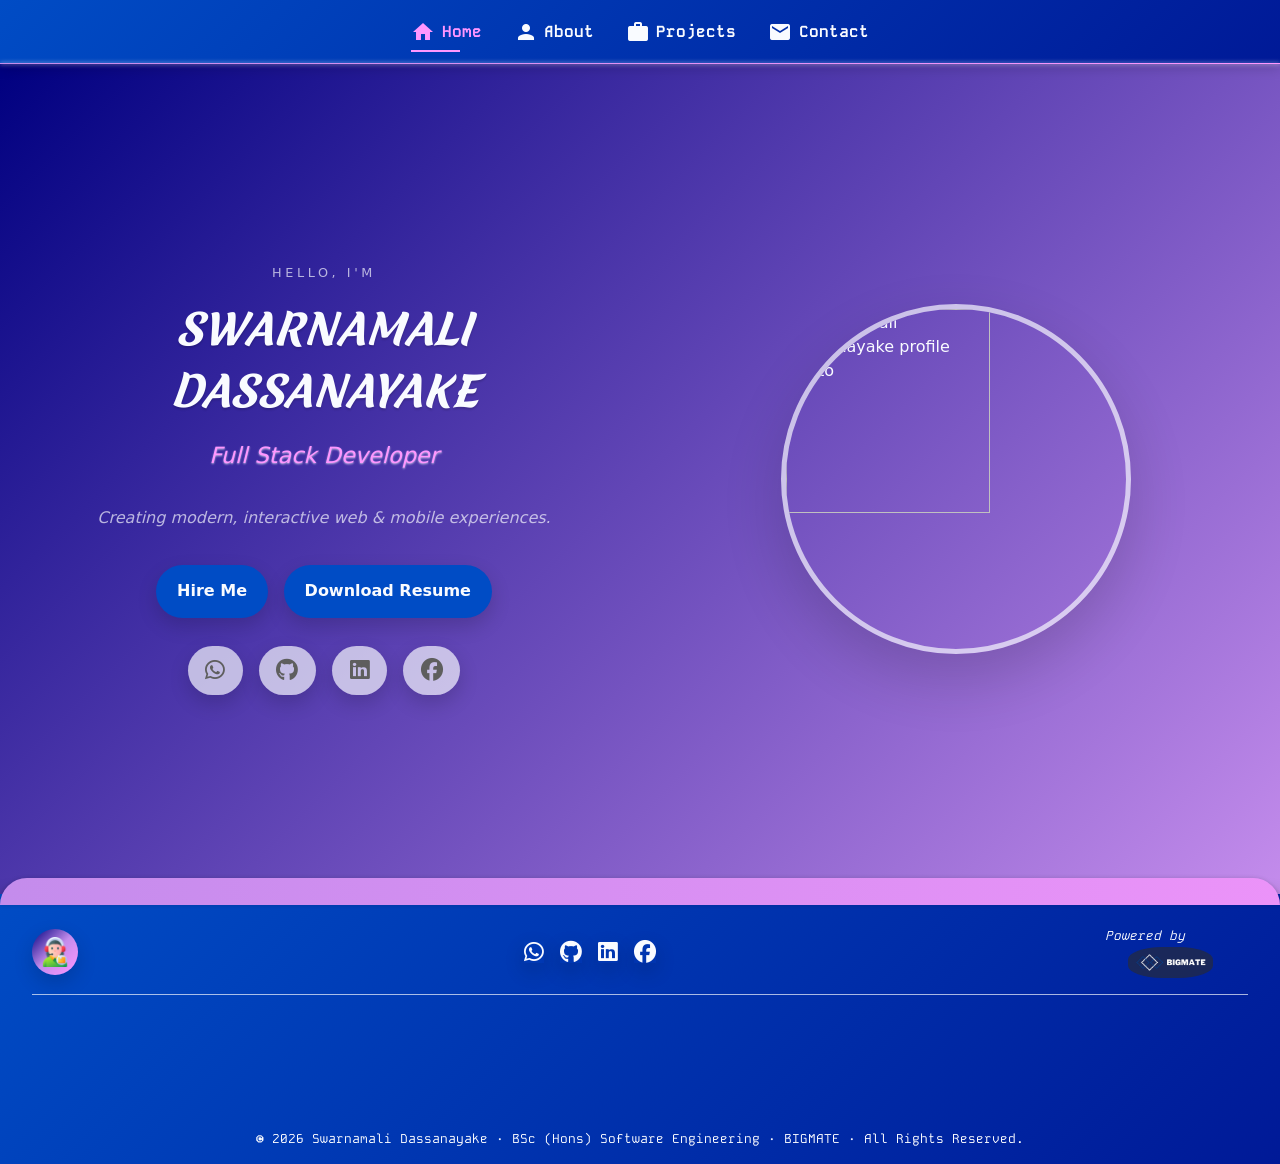
==== commit 99461d06: "admin fix" ====
--- a/index.html
+++ b/index.html
@@ -938,11 +938,10 @@
         <!-- BOTTOM ROW -->
         <div class="footer-bottom">
             <div class="copyright">
-                <a href="admin.html">&copy; 2026</a> Swarnamali Dassanayake &bull; BSc (Hons) Software Engineering
+                <a href="./admin.html">&copy; 2026</a> Swarnamali Dassanayake &bull; BSc (Hons) Software Engineering
                 &bull; BIGMATE &bull; All Rights Reserved.
             </div>
         </div>
-<a href="./admin.html" target="_blank">ADMIN TEST</a>
     </footer>
 
     <script src="script.js"></script>
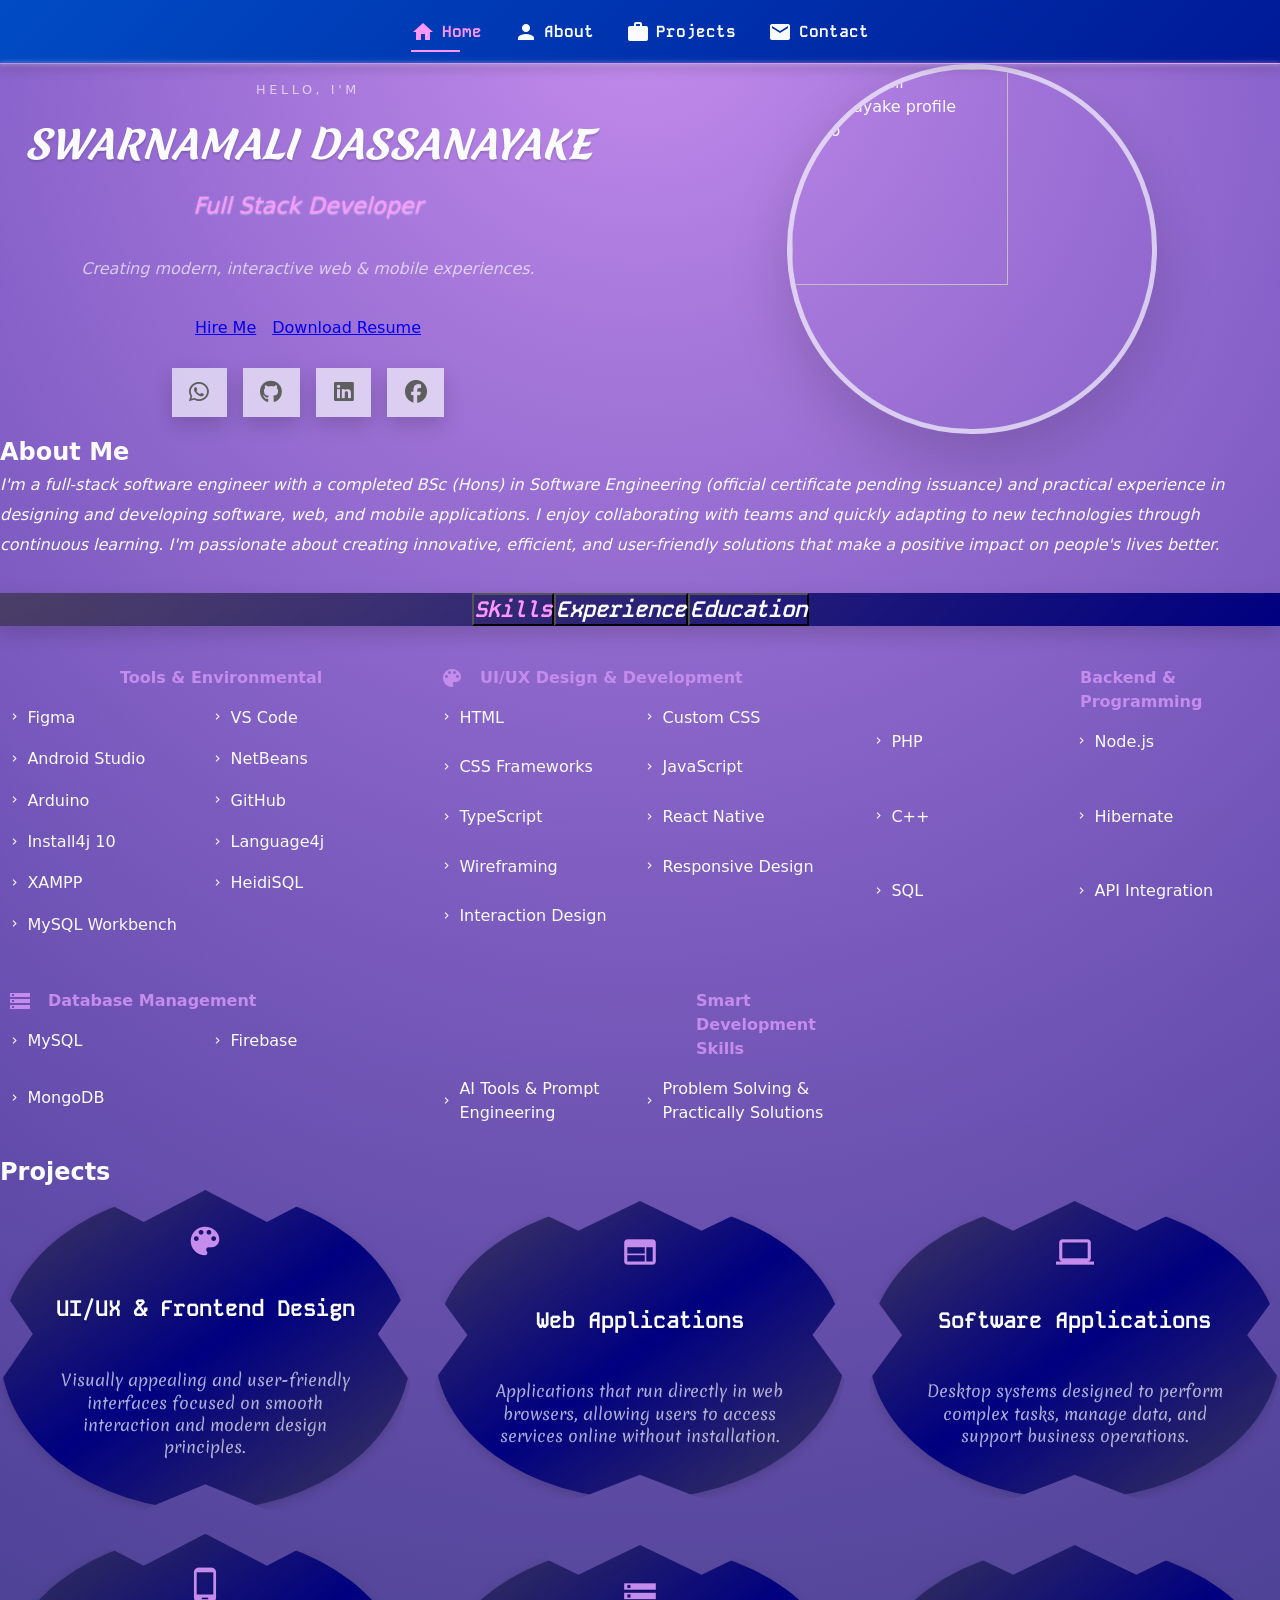
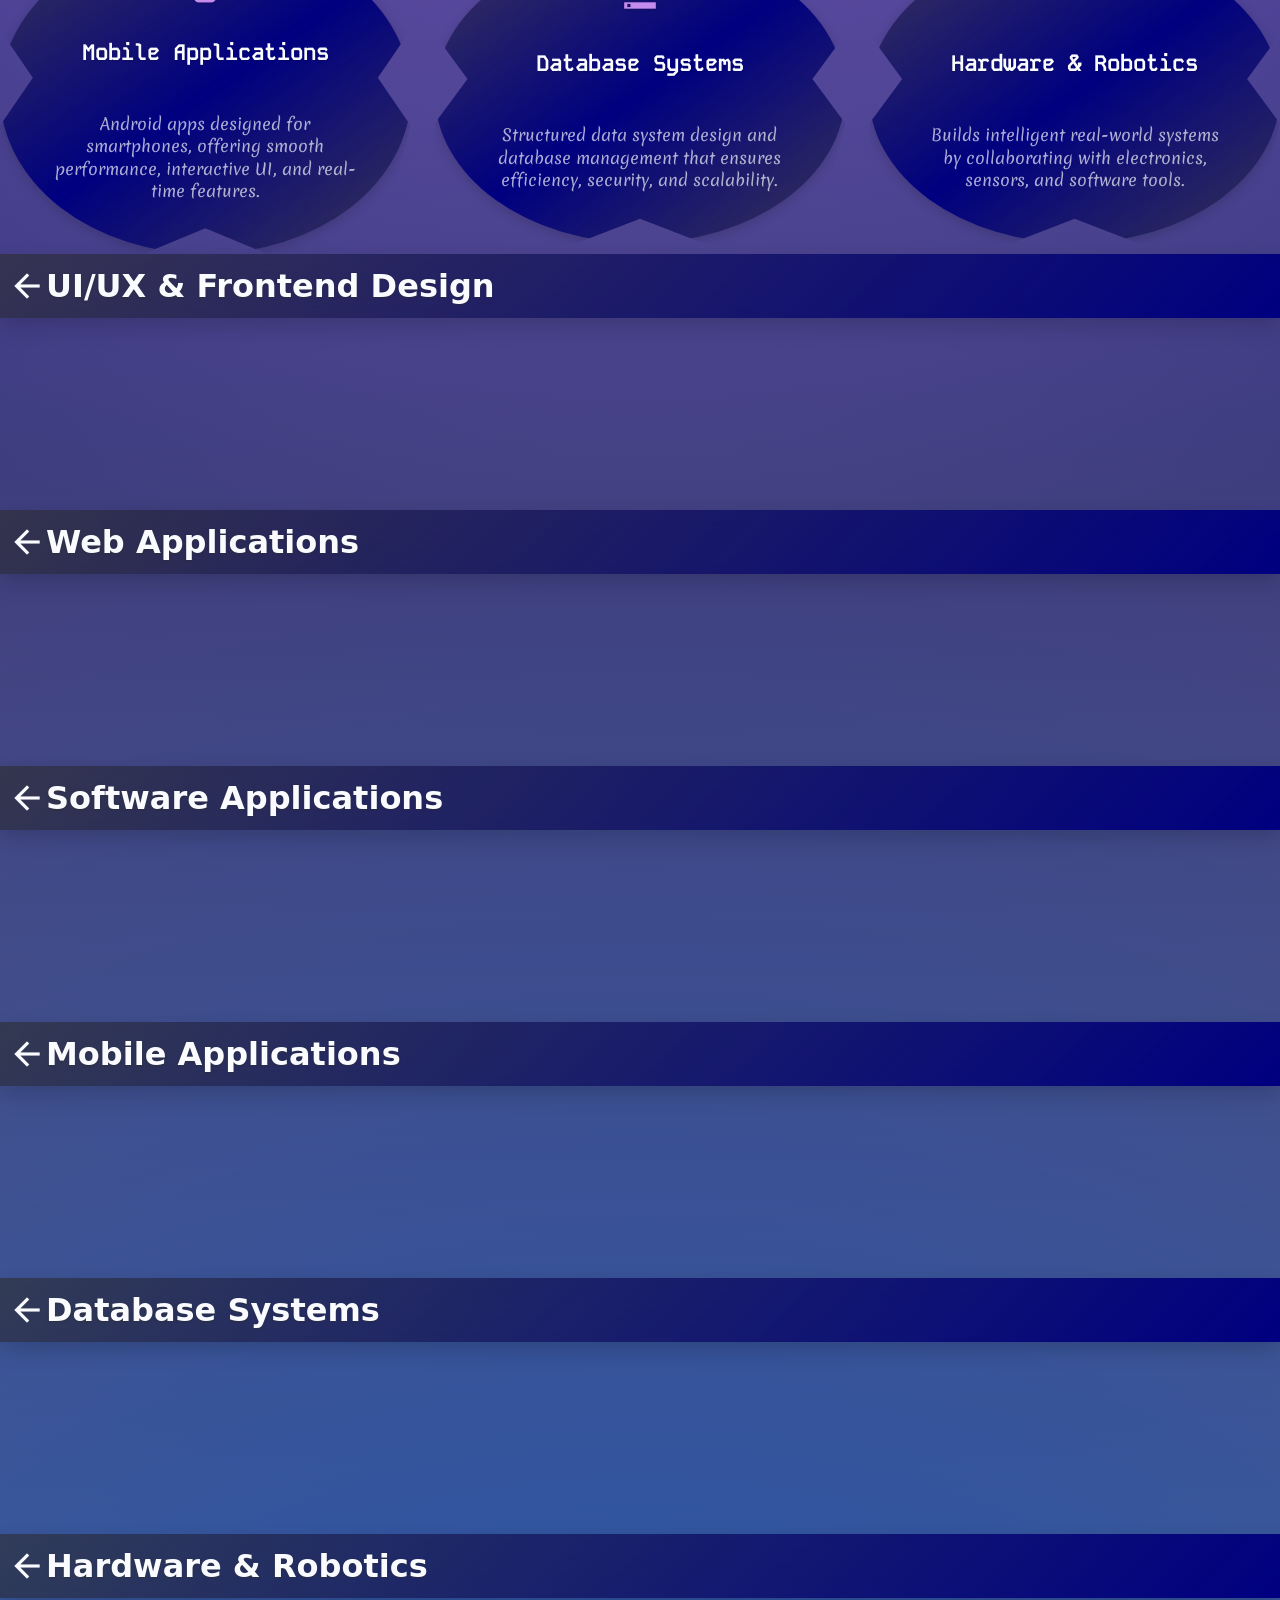
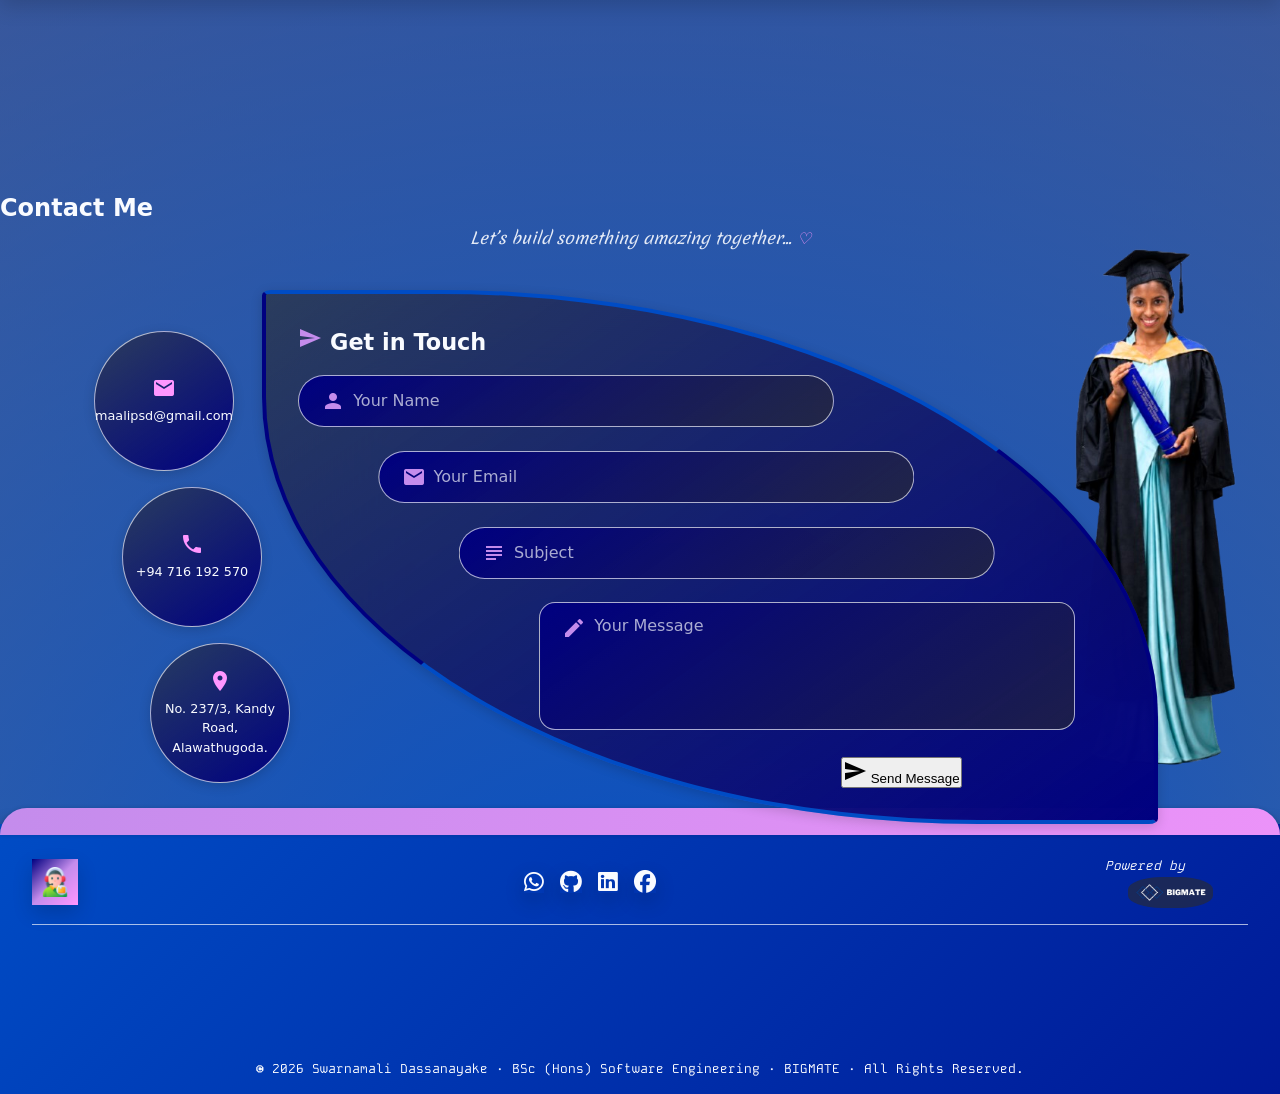
==== commit 7dba29cf: "replace all files" ====
--- a/index.html
+++ b/index.html
@@ -42,7 +42,7 @@
 
     <div class="sections">
         <!-- Hero Section -->
-        <section class="hero" id="home">
+        <section class="section" id="home">
             <div class="hero-inner">
                 <div class="hero-copy">
                     <p class="hero-label">Hello, I'm</p>
@@ -64,20 +64,19 @@
 
                     <!-- Social Buttons -->
                     <div class="hero-socials">
-                        <a id="whatsappBtn" href="#" class="btn social-link"
-                            aria-label="WhatsApp" target="_blank" rel="noopener noreferrer">
+                        <a class="whatsappBtn social-link btn" href="#" target="_blank" aria-label="WhatsApp">
                             <i class="fab fa-whatsapp"></i>
                         </a>
-                        <a id="githubBtn" href="#" class="btn social-link"
-                            aria-label="GitHub" target="_blank" rel="noopener noreferrer">
+
+                        <a class="githubBtn social-link btn" href="#" target="_blank" aria-label="GitHub">
                             <i class="fab fa-github"></i>
                         </a>
-                        <a id="linkedinBtn" href="#"
-                            class="btn social-link" aria-label="LinkedIn" target="_blank" rel="noopener noreferrer">
+
+                        <a class="linkedinBtn social-link btn" href="#" target="_blank" aria-label="LinkedIn">
                             <i class="fab fa-linkedin"></i>
                         </a>
-                        <a id="facebookBtn" href="#"
-                            class="btn social-link" aria-label="Facebook" target="_blank" rel="noopener noreferrer">
+
+                        <a class="facebookBtn social-link btn" href="#" target="_blank" aria-label="Facebook">
                             <i class="fab fa-facebook"></i>
                         </a>
                     </div>
@@ -101,9 +100,9 @@
                 solutions that make a positive impact on people's lives better.</p>
 
             <div class="about-tabs">
-                <button class="btn tab-btn active" data-tab="skills">Skills</button>
-                <button class="btn tab-btn" data-tab="experience">Experience</button>
-                <button class="btn tab-btn" data-tab="education">Education</button>
+                <button class=" tab-btn active" data-tab="skills">Skills</button>
+                <button class="tab-btn" data-tab="experience">Experience</button>
+                <button class="tab-btn" data-tab="education">Education</button>
             </div>
 
             <div class="about-content">
@@ -897,7 +896,6 @@
             </div>
 
         </section>
-
     </div>
 
     <!-- ================= FOOTER ================= -->
@@ -911,20 +909,19 @@
             </div>
 
             <div class="footer-contact">
-                <a href="https://wa.me/94716192570" class="social-link" aria-label="WhatsApp" target="_blank"
-                    rel="noopener noreferrer">
+                <a class="whatsappBtn social-link" href="#" target="_blank">
                     <i class="fab fa-whatsapp"></i>
                 </a>
-                <a href="https://github.com/SwarnamaliDassanayake" class="social-link" aria-label="GitHub"
-                    target="_blank" rel="noopener noreferrer">
+
+                <a class="githubBtn social-link" href="#" target="_blank">
                     <i class="fab fa-github"></i>
                 </a>
-                <a href="https://www.linkedin.com/in/swarnamali-dassanayake-b97639226" class="social-link"
-                    aria-label="LinkedIn" target="_blank" rel="noopener noreferrer">
+
+                <a class="linkedinBtn social-link" href="#" target="_blank">
                     <i class="fab fa-linkedin"></i>
                 </a>
-                <a href="https://www.facebook.com/profile.php?id=100094214378008" class="social-link"
-                    aria-label="Facebook" target="_blank" rel="noopener noreferrer">
+
+                <a class="facebookBtn social-link" href="#" target="_blank">
                     <i class="fab fa-facebook"></i>
                 </a>
             </div>
@@ -938,10 +935,11 @@
         <!-- BOTTOM ROW -->
         <div class="footer-bottom">
             <div class="copyright">
-                <a href="./admin.html">&copy; 2026</a> Swarnamali Dassanayake &bull; BSc (Hons) Software Engineering
+                <a href="admin.html">&copy; 2026</a> Swarnamali Dassanayake &bull; BSc (Hons) Software Engineering
                 &bull; BIGMATE &bull; All Rights Reserved.
             </div>
         </div>
+
     </footer>
 
     <script src="script.js"></script>
@@ -976,4 +974,4 @@
     </script>
 </body>
 
-</html>
+</html>
--- a/style.css
+++ b/style.css
@@ -17,7 +17,7 @@
     --font-base: 1rem;
     --font-medium: 1.4rem;
     --font-large: 2rem;
-    --font-larger: 2.6rem;
+    --font-larger: 2.4rem;
 
     /* Font Family */
     --font-normal: system-ui, -apple-system, BlinkMacSystemFont, "Segoe UI", Roboto, Arial, sans-serif;
@@ -31,8 +31,7 @@
     --font-bolder: 700;
     --font-heavy: 800;
 }
-
-/* ========== Reset & Base Styles ========== */
+/* ========== Reset Styles ========== */
 * {
     margin: 0;
     padding: 0;
@@ -50,89 +49,3 @@
         radial-gradient(circle at bottom, var(--blue), transparent 50%),
         linear-gradient(180deg, var(--dark-blue) 0%, var(--black) 100%);
 }
-
-/* ========== Buttons ========== */
-.btn {
-    display: inline-flex;
-    align-items: center;
-    justify-content: center;
-    gap: 0.6rem;
-
-    padding: 0.9rem 1.3rem;
-    border-radius: 999px;
-    text-decoration: none;
-    font-weight: var(--font-bolder);
-    cursor: pointer;
-    border: none;
-    transition: all 0.25s ease;
-}
-
-/* Button Effects */
-.btn:hover,
-.btn:active {
-    transform: translateY(-3px);
-}
-
-/* ========== Sections ========== */
-.sections section {
-    padding: 4rem 2rem;
-    margin: 0 auto;
-    display: none;
-    width: 100%;
-    justify-content: center;
-    align-items: center;
-}
-
-.sections section.active {
-    display: flex;
-    flex-direction: column;
-    justify-content: center;
-}
-
-/* Sections Headings */
-.section h2 {
-    font-size: var(--font-larger);
-    margin-bottom: 2rem;
-    text-align: center;
-    color: var(--dark-blue);
-    font-family: var(--font-cursive);
-    text-shadow: 0 1px 2px var(--white-shadow);
-}
-
-/* Sections Cards */
-.section-card {
-    background: linear-gradient(145deg, var(--black), var(--dark-blue));
-    border: 1px solid var(--white-shadow);
-    box-shadow: 0 3px 12px var(--black-shadow);
-    transition: all 0.3s ease;
-}
-
-/* Sections Cards Hover Effects */
-.section-card:hover {
-    background: linear-gradient(145deg, var(--dark-blue), var(--blue));
-    border: 1px solid var(--black-shadow);
-    box-shadow: 0 3px 12px var(--white-shadow);
-}
-
-/* Sections Buttons */
-.section-btn {
-    background: var(--blue);
-    color: var(--white);
-    box-shadow: 0 8px 20px var(--black-shadow);
-}
-
-/* Sections Buttons Hover Effects */
-.section-btn:hover,
-.section-btn:active {
-    background: linear-gradient(135deg, var(--dark-blue), var(--pink));
-    color: var(--white);
-}
-
-/* ========== Responsive ========== */
-/* Mobile */
-@media (max-width: 768px) {
- section {
-        margin: 1rem;
-        padding: 1rem;
-    }
-}
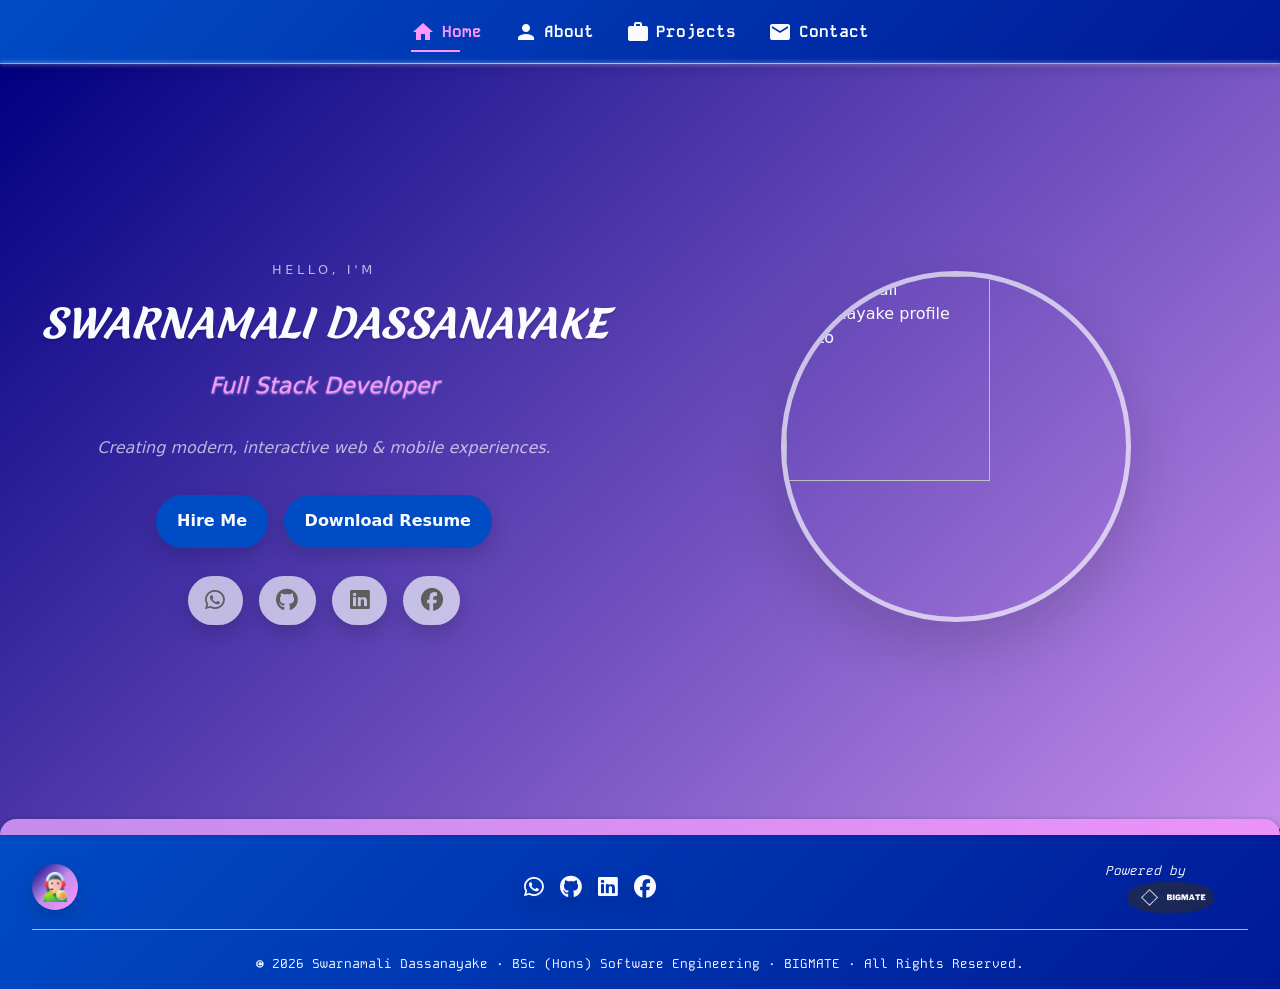
==== commit 0d570a4d: "competed & finalized" ====
--- a/index.html
+++ b/index.html
@@ -42,7 +42,7 @@
 
     <div class="sections">
         <!-- Hero Section -->
-        <section class="section" id="home">
+        <section class="section hero" id="home">
             <div class="hero-inner">
                 <div class="hero-copy">
                     <p class="hero-label">Hello, I'm</p>
@@ -112,432 +112,51 @@
                         <div class="skills-grid">
 
                             <!-- Tools & Environment -->
-                            <div class="skill-card">
+                            <div class="skill-card" id="tools">
                                 <h4>
                                     <span class="material-icons">draw</span>
                                     Tools & Environmental
                                 </h4>
-                                <ul>
-                                    <!-- Figma -->
-                                    <li>
-                                        <span class="skill-text">
-                                            <span class="material-icons">chevron_right</span>
-                                            Figma
-                                        </span>
-                                        <div class="progress-box">
-                                            <div class="progress-bar" style="width: 91%;"></div>
-                                            <span class="progress-text">91%</span>
-                                        </div>
-                                    </li>
-
-                                    <!-- VS Code -->
-                                    <li>
-                                        <span class="skill-text">
-                                            <span class="material-icons">chevron_right</span>
-                                            VS Code
-                                        </span>
-                                        <div class="progress-box">
-                                            <div class="progress-bar" style="width: 94%;"></div>
-                                            <span class="progress-text">94%</span>
-                                        </div>
-                                    </li>
-
-                                    <!-- Android Studio -->
-                                    <li>
-                                        <span class="skill-text">
-                                            <span class="material-icons">chevron_right</span>
-                                            Android Studio
-                                        </span>
-                                        <div class="progress-box">
-                                            <div class="progress-bar" style="width: 90%;"></div>
-                                            <span class="progress-text">90%</span>
-                                        </div>
-                                    </li>
-
-                                    <!-- NetBeans -->
-                                    <li>
-                                        <span class="skill-text">
-                                            <span class="material-icons">chevron_right</span>
-                                            NetBeans
-                                        </span>
-                                        <div class="progress-box">
-                                            <div class="progress-bar" style="width: 97%;"></div>
-                                            <span class="progress-text">97%</span>
-                                        </div>
-                                    </li>
-
-                                    <!-- Arduino -->
-                                    <li>
-                                        <span class="skill-text">
-                                            <span class="material-icons">chevron_right</span>
-                                            Arduino
-                                        </span>
-                                        <div class="progress-box">
-                                            <div class="progress-bar" style="width: 97%;"></div>
-                                            <span class="progress-text">97%</span>
-                                        </div>
-                                    </li>
-
-                                    <!-- GitHub -->
-                                    <li>
-                                        <span class="skill-text">
-                                            <span class="material-icons">chevron_right</span>
-                                            GitHub
-                                        </span>
-                                        <div class="progress-box">
-                                            <div class="progress-bar" style="width: 89%;"></div>
-                                            <span class="progress-text">89%</span>
-                                        </div>
-                                    </li>
-
-                                    <!-- Install4j 10 -->
-                                    <li>
-                                        <span class="skill-text">
-                                            <span class="material-icons">chevron_right</span>
-                                            Install4j 10
-                                        </span>
-                                        <div class="progress-box">
-                                            <div class="progress-bar" style="width: 70%;"></div>
-                                            <span class="progress-text">70%</span>
-                                        </div>
-                                    </li>
-
-                                    <!-- Language4j -->
-                                    <li>
-                                        <span class="skill-text">
-                                            <span class="material-icons">chevron_right</span>
-                                            Language4j
-                                        </span>
-                                        <div class="progress-box">
-                                            <div class="progress-bar" style="width: 56%;"></div>
-                                            <span class="progress-text">56%</span>
-                                        </div>
-                                    </li>
-
-                                    <!-- XAMPP -->
-                                    <li>
-                                        <span class="skill-text">
-                                            <span class="material-icons">chevron_right</span>
-                                            XAMPP
-                                        </span>
-                                        <div class="progress-box">
-                                            <div class="progress-bar" style="width: 95%;"></div>
-                                            <span class="progress-text">95%</span>
-                                        </div>
-                                    </li>
-
-                                    <!-- HeidiSQL -->
-                                    <li>
-                                        <span class="skill-text">
-                                            <span class="material-icons">chevron_right</span>
-                                            HeidiSQL
-                                        </span>
-                                        <div class="progress-box">
-                                            <div class="progress-bar" style="width: 94%;"></div>
-                                            <span class="progress-text">94%</span>
-                                        </div>
-                                    </li>
-
-                                    <!-- MySQL Workbench -->
-                                    <li>
-                                        <span class="skill-text">
-                                            <span class="material-icons">chevron_right</span>
-                                            MySQL Workbench
-                                        </span>
-                                        <div class="progress-box">
-                                            <div class="progress-bar" style="width: 94%;"></div>
-                                            <span class="progress-text">94%</span>
-                                        </div>
-                                    </li>
-
-                                </ul>
+                                <ul></ul>
                             </div>
 
                             <!-- UI/UX -->
-                            <div class="skill-card">
+                            <div class="skill-card" id="frontEnd">
                                 <h4>
                                     <span class="material-icons">palette</span>
                                     UI/UX Design & Development
                                 </h4>
-                                <ul>
-
-                                    <!-- HTML -->
-                                    <li>
-                                        <span class="skill-text">
-                                            <span class="material-icons">chevron_right</span>
-                                            HTML
-                                        </span>
-                                        <div class="progress-box">
-                                            <div class="progress-bar" style="width: 100%;"></div>
-                                            <span class="progress-text">100%</span>
-                                        </div>
-                                    </li>
-
-                                    <!-- Custom CSS -->
-                                    <li>
-                                        <span class="skill-text">
-                                            <span class="material-icons">chevron_right</span>
-                                            Custom CSS
-                                        </span>
-                                        <div class="progress-box">
-                                            <div class="progress-bar" style="width: 100%;"></div>
-                                            <span class="progress-text">100%</span>
-                                        </div>
-                                    </li>
-
-                                    <!-- CSS Frameworks -->
-                                    <li>
-                                        <span class="skill-text">
-                                            <span class="material-icons">chevron_right</span>
-                                            CSS Frameworks
-                                        </span>
-                                        <div class="progress-box">
-                                            <div class="progress-bar" style="width: 97%;"></div>
-                                            <span class="progress-text">97%</span>
-                                        </div>
-                                    </li>
-
-                                    <!-- JavaScript -->
-                                    <li>
-                                        <span class="skill-text">
-                                            <span class="material-icons">chevron_right</span>
-                                            JavaScript
-                                        </span>
-                                        <div class="progress-box">
-                                            <div class="progress-bar" style="width: 97%;"></div>
-                                            <span class="progress-text">97%</span>
-                                        </div>
-                                    </li>
-
-                                    <!-- TypeScript -->
-                                    <li>
-                                        <span class="skill-text">
-                                            <span class="material-icons">chevron_right</span>
-                                            TypeScript
-                                        </span>
-                                        <div class="progress-box">
-                                            <div class="progress-bar" style="width: 94%;"></div>
-                                            <span class="progress-text">94%</span>
-                                        </div>
-                                    </li>
-
-                                    <!-- React Native -->
-                                    <li>
-                                        <span class="skill-text">
-                                            <span class="material-icons">chevron_right</span>
-                                            React Native
-                                        </span>
-                                        <div class="progress-box">
-                                            <div class="progress-bar" style="width: 89%;"></div>
-                                            <span class="progress-text">89%</span>
-                                        </div>
-                                    </li>
-
-                                    <!-- Wireframing -->
-                                    <li>
-                                        <span class="skill-text">
-                                            <span class="material-icons">chevron_right</span>
-                                            Wireframing
-                                        </span>
-                                        <div class="progress-box">
-                                            <div class="progress-bar" style="width: 100%;"></div>
-                                            <span class="progress-text">100%</span>
-                                        </div>
-                                    </li>
-
-                                    <!-- Responsive Design -->
-                                    <li>
-                                        <span class="skill-text">
-                                            <span class="material-icons">chevron_right</span>
-                                            Responsive Design
-                                        </span>
-                                        <div class="progress-box">
-                                            <div class="progress-bar" style="width: 94%;"></div>
-                                            <span class="progress-text">94%</span>
-                                        </div>
-                                    </li>
-
-                                    <!-- Interaction Design -->
-                                    <li>
-                                        <span class="skill-text">
-                                            <span class="material-icons">chevron_right</span>
-                                            Interaction Design
-                                        </span>
-                                        <div class="progress-box">
-                                            <div class="progress-bar" style="width: 94%;"></div>
-                                            <span class="progress-text">94%</span>
-                                        </div>
-                                    </li>
-
-                                </ul>
+                                <ul></ul>
                             </div>
 
                             <!-- Backend -->
-                            <div class="skill-card">
+                            <div class="skill-card" id="backend">
                                 <h4>
                                     <span class="material-icons">terminal</span>
                                     Backend & Programming
                                 </h4>
 
-                                <ul>
-
-                                    <!-- PHP -->
-                                    <li>
-                                        <span class="skill-text">
-                                            <span class="material-icons">chevron_right</span>
-                                            PHP
-                                        </span>
-                                        <div class="progress-box">
-                                            <div class="progress-bar" style="width: 97%;"></div>
-                                            <span class="progress-text">97%</span>
-                                        </div>
-                                    </li>
-
-                                    <!-- Node.js -->
-                                    <li>
-                                        <span class="skill-text">
-                                            <span class="material-icons">chevron_right</span>
-                                            Node.js
-                                        </span>
-                                        <div class="progress-box">
-                                            <div class="progress-bar" style="width: 86%;"></div>
-                                            <span class="progress-text">86%</span>
-                                        </div>
-                                    </li>
-
-                                    <!-- C++ -->
-                                    <li>
-                                        <span class="skill-text">
-                                            <span class="material-icons">chevron_right</span>
-                                            C++
-                                        </span>
-                                        <div class="progress-box">
-                                            <div class="progress-bar" style="width: 91%;"></div>
-                                            <span class="progress-text">91%</span>
-                                        </div>
-                                    </li>
-
-                                    <!-- Hibernate -->
-                                    <li>
-                                        <span class="skill-text">
-                                            <span class="material-icons">chevron_right</span>
-                                            Hibernate
-                                        </span>
-                                        <div class="progress-box">
-                                            <div class="progress-bar" style="width: 94%;"></div>
-                                            <span class="progress-text">94%</span>
-                                        </div>
-                                    </li>
-
-                                    <!-- SQL -->
-                                    <li>
-                                        <span class="skill-text">
-                                            <span class="material-icons">chevron_right</span>
-                                            SQL
-                                        </span>
-                                        <div class="progress-box">
-                                            <div class="progress-bar" style="width: 97%;"></div>
-                                            <span class="progress-text">97%</span>
-                                        </div>
-                                    </li>
-
-                                    <!-- API Integration -->
-                                    <li>
-                                        <span class="skill-text">
-                                            <span class="material-icons">chevron_right</span>
-                                            API Integration
-                                        </span>
-                                        <div class="progress-box">
-                                            <div class="progress-bar" style="width: 89%;"></div>
-                                            <span class="progress-text">89%</span>
-                                        </div>
-                                    </li>
-
-                                </ul>
+                                <ul></ul>
                             </div>
 
                             <!-- Database -->
-                            <div class="skill-card">
+                            <div class="skill-card" id="db">
                                 <h4>
                                     <span class="material-icons">storage</span>
                                     Database Management
                                 </h4>
 
-                                <ul>
-
-                                    <!-- MySQL -->
-                                    <li>
-                                        <span class="skill-text">
-                                            <span class="material-icons">chevron_right</span>
-                                            MySQL
-                                        </span>
-                                        <div class="progress-box">
-                                            <div class="progress-bar" style="width: 91%;"></div>
-                                            <span class="progress-text">91%</span>
-                                        </div>
-                                    </li>
-
-                                    <!-- Firebase -->
-                                    <li>
-                                        <span class="skill-text">
-                                            <span class="material-icons">chevron_right</span>
-                                            Firebase
-                                        </span>
-                                        <div class="progress-box">
-                                            <div class="progress-bar" style="width: 89%;"></div>
-                                            <span class="progress-text">89%</span>
-                                        </div>
-                                    </li>
-
-                                    <!-- MongoDB -->
-                                    <li>
-                                        <span class="skill-text">
-                                            <span class="material-icons">chevron_right</span>
-                                            MongoDB
-                                        </span>
-                                        <div class="progress-box">
-                                            <div class="progress-bar" style="width: 84%;"></div>
-                                            <span class="progress-text">84%</span>
-                                        </div>
-                                    </li>
-
-                                </ul>
+                                <ul></ul>
                             </div>
 
                             <!-- AI & Modern Skills -->
-                            <div class="skill-card">
+                            <div class="skill-card" id="smartDev">
                                 <h4>
                                     <span class="material-icons">psychology</span>
                                     Smart Development Skills
                                 </h4>
 
-                                <ul>
-
-                                    <!-- AI Tools & Prompt Engineering -->
-                                    <li>
-                                        <span class="skill-text">
-                                            <span class="material-icons">chevron_right</span>
-                                            AI Tools & Prompt Engineering
-                                        </span>
-                                        <div class="progress-box">
-                                            <div class="progress-bar" style="width: 100%;"></div>
-                                            <span class="progress-text">100%</span>
-                                        </div>
-                                    </li>
-
-                                    <!-- Problem Solving -->
-                                    <li>
-                                        <span class="skill-text">
-                                            <span class="material-icons">chevron_right</span>
-                                            Problem Solving & Practically Solutions
-                                        </span>
-                                        <div class="progress-box">
-                                            <div class="progress-bar" style="width: 88%;"></div>
-                                            <span class="progress-text">88%</span>
-                                        </div>
-                                    </li>
-
-                                </ul>
+                                <ul></ul>
                             </div>
                         </div>
                     </div>
@@ -545,79 +164,8 @@
 
                 <div class="tab-panel" id="experience">
                     <div class="about-work">
-                        <div class="work-grid">
-                            <!-- Internship 1 (Completed) -->
-                            <article class="experience-card section-card">
-                                <div class="experience-header">
-
-                                    <div class="experience-title">
-                                        <h4>Web Developer Intern</h4>
-                                        <a href="https://digitrans.lk/" target="_blank" class="company-link">
-                                            <span class="material-icons">language</span>
-                                            Digitrans
-                                        </a>
-                                    </div>
-
-                                    <p class="year-range">
-                                        July 2025 – January 2026
-                                    </p>
-                                </div>
-
-                                <ul class="experience-tech">
-                                    <li>HTML</li>
-                                    <li>CSS</li>
-                                    <li>JavaScript</li>
-                                    <li>PHP</li>
-                                    <li>MySQL</li>
-                                </ul>
-
-                                <ul class="experience-list">
-                                    <li>Developed School Alumni Association system</li>
-                                    <li>Built Hotel Reception frontend interface</li>
-                                    <li>Worked on responsive UI design</li>
-                                    <li>Collaborated in team development environment</li>
-                                </ul>
-
-                                <p class="experience-note">
-                                    Projects were internal and not publicly deployed.
-                                </p>
-                            </article>
-
-                            <!-- Internship 2 (Ongoing) -->
-                            <article class="experience-card section-card">
-                                <div class="experience-header">
-
-                                    <div class="experience-title">
-                                        <h4>Web Developer Intern</h4>
-                                        <a href="https://esupport.live/" target="_blank" class="company-link">
-                                            <span class="material-icons">language</span> eSupport
-                                        </a>
-                                    </div>
-
-                                    <p class="year-range">
-                                        April 2026 – Present
-                                    </p>
-                                </div>
-
-                                <ul class="experience-tech">
-                                    <li>Laravel</li>
-                                    <li>PHP</li>
-                                    <li>MySQL</li>
-                                    <li>APIs</li>
-                                </ul>
-
-                                <ul class="experience-list">
-                                    <li>Working with Laravel MVC structure</li>
-                                    <li>Developing backend features & APIs</li>
-                                    <li>Database integration & optimization</li>
-                                    <li>Learning enterprise-level development workflow</li>
-                                </ul>
-
-                                <p class="experience-note">
-                                    Currently active internship (learning in progress).
-                                </p>
-                            </article>
-
+                        <div class="work-grid" id="workGrid">
+                            <!-- Experience cards will be injected here dynamically -->
                         </div>
 
                     </div>
@@ -625,56 +173,7 @@
 
                 <div class="tab-panel" id="education">
                     <div class="about-education">
-                        <div class="education-grid">
-                            <article class="education-card section-card">
-                                <div class="education-card-header">
-                                    <div class="education-images" style="display: flex;">
-                                        <img src="assets/BCU.jpg" alt="BSc Image 1"
-                                            style="width:70px; height: 70px; border-radius:5px;">
-                                        <img src="assets/jiat.png" alt="BSc Image 2"
-                                            style="width:auto; height: 80px; border-radius:5px;">
-                                    </div>
-                                    <div>
-                                        <h4>Bachelor of Science (Hons) in Software Engineering</h4>
-                                        <p class="education-subtitle">
-                                            Java Institute Sri Lanka (Embedded With Birmingham City University, UK).
-                                            <br><span class="year-range">2022 - 2026</span>
-                                        </p>
-                                    </div>
-                                </div>
-                                <p class="education-description">
-                                    Focused on Fullstack development, Android, and web apps.
-                                </p>
-                            </article>
-                            <article class="education-card section-card">
-                                <div class="education-card-header">
-                                    <img src="assets/DTET.jpg" alt="Electrician"
-                                        style="width:50px; height:auto; border-radius:5px; margin-right:0.8rem;">
-                                    <div>
-                                        <h4>Domestic Electrician (NVQ Level 3)</h4>
-                                        <p class="education-subtitle">Technical College, Matale. <br><span
-                                                class="year-range">2024</span></p>
-                                    </div>
-                                </div>
-                                <p class="education-description">
-                                    Hands-on training in electrical installations and safety.
-                                </p>
-                            </article>
-                            <article class="education-card section-card">
-                                <div class="education-card-header">
-                                    <img src="assets/BritishCouncil.png" alt="English Certificate"
-                                        style="width:auto; height: 50px; border-radius:5px; margin-right:0.8rem;">
-                                    <div>
-                                        <h4>Certified in English Language</h4>
-                                        <p class="education-subtitle">British Council - Sri Lanka. <br><span
-                                                class="year-range">2019</span></p>
-                                    </div>
-                                </div>
-                                <p class="education-description">
-                                    Proficient in academic and professional communication.
-                                </p>
-                            </article>
-                        </div>
+                        <div class="education-grid" id="educationGrid"></div>
                     </div>
                 </div>
 
@@ -974,4 +473,4 @@
     </script>
 </body>
 
-</html>+</html>
--- a/index.css
+++ b/index.css
@@ -1,3 +1,85 @@
+/* ========== Buttons ========== */
+.btn {
+    display: inline-flex;
+    align-items: center;
+    justify-content: center;
+    gap: 0.6rem;
+
+    padding: 0.9rem 1.3rem;
+    border-radius: 999px;
+    text-decoration: none;
+    font-weight: var(--font-bolder);
+    cursor: pointer;
+    border: none;
+    transition: all 0.25s ease;
+}
+
+/* Button Effects */
+.btn:hover,
+.btn:active {
+    transform: translateY(-3px);
+}
+
+/* ========== Sections ========== */
+.section {
+    min-height: calc(100dvh - 15dvh);
+
+}
+
+.sections section {
+    padding: 4rem 2rem;
+    margin: 0 auto;
+    display: none;
+    width: 100%;
+    justify-content: center;
+    align-items: center;
+}
+
+.sections section.active {
+    display: flex;
+    flex-direction: column;
+    justify-content: center;
+}
+
+/* Sections Headings */
+.section h2 {
+    font-size: var(--font-larger);
+    margin-bottom: 2rem;
+    text-align: center;
+    color: var(--dark-blue);
+    font-family: var(--font-cursive);
+    text-shadow: 0 1px 2px var(--white-shadow);
+}
+
+/* Sections Cards */
+.section-card {
+    background: linear-gradient(145deg, var(--black), var(--dark-blue));
+    border: 1px solid var(--white-shadow);
+    box-shadow: 0 3px 12px var(--black-shadow);
+    transition: all 0.3s ease;
+}
+
+/* Sections Cards Hover Effects */
+.section-card:hover {
+    background: linear-gradient(145deg, var(--dark-blue), var(--blue));
+    border: 1px solid var(--black-shadow);
+    box-shadow: 0 3px 12px var(--white-shadow);
+}
+
+/* Sections Buttons */
+.section-btn {
+    background: var(--blue);
+    color: var(--white);
+    box-shadow: 0 8px 20px var(--black-shadow);
+}
+
+/* Sections Buttons Hover Effects */
+.section-btn:hover,
+.section-btn:active {
+    background: linear-gradient(135deg, var(--dark-blue), var(--pink));
+    color: var(--white);
+}
+
 /* ========== Navbar ==========*/
 /* Navbar Container */
 .navbar {
@@ -13,8 +95,6 @@
     top: 0;
     z-index: 100;
     box-shadow: 0 4px 12px var(--black-shadow);
-
-    position: sticky;
 }
 
 .navbar::after {
@@ -27,8 +107,8 @@
 
     background: linear-gradient(90deg,
             var(--purple),
-            var(--pink)),
-        var(--purple);
+            var(--pink),
+            var(--purple));
 
     box-shadow: 0 0 4px var(--white);
 }
@@ -74,35 +154,27 @@
     transition: width 0.3s ease;
 }
 
-/* Navbar Hover Effects */
-.navbar a:hover {
-    color: var(--pink);
-}
-
-.navbar a:hover::after {
-    width: 70%;
-}
-
-/* Navbar Active Effects */
+/* Navbar Hover & Active Effects */
+.navbar a:hover,
 .navbar a.active {
     color: var(--pink);
 }
 
+.navbar a:hover::after,
 .navbar a.active::after {
     width: 70%;
 }
-
 
 /* ========== Footer Section ========== */
 /* Footer Container */
 .footer {
     position: relative;
-
+    margin: 0;
     bottom: 0;
     left: 0;
 
     width: 100%;
-    height: 30%;
+    height: fit-content;
     font-family: var(--font-mono);
     display: flex;
     align-items: center;
@@ -242,15 +314,7 @@
 }
 
 /* ========== Hero Section ==========*/
-.hero {
-    width: 100%;
-    min-height: calc(100dvh - 70px);
-
-    display: flex;
-    align-items: center;
-    justify-content: center;
-
-    padding: 2rem;
+#home {
     background: linear-gradient(135deg, var(--dark-blue) 0%, var(--purple) 100%);
 }
 
@@ -317,6 +381,7 @@
     gap: 1rem;
     justify-content: center;
     flex-wrap: wrap;
+    margin-bottom: 0.5rem;
 }
 
 .social-link {
@@ -377,7 +442,6 @@
     flex: auto;
     justify-content: center;
     align-items: center;
-
     background: linear-gradient(135deg,
             var(--black),
             var(--dark-blue));
@@ -390,6 +454,14 @@
 }
 
 .tab-btn {
+    display: inline-flex;
+    align-items: center;
+    justify-content: center;
+    padding: 0.9rem 0.5rem;
+    text-decoration: none;
+    cursor: pointer;
+    border: none;
+    transition: all 0.25s ease;
     font-weight: var(--font-bolder);
     color: var(--white);
     font-style: italic;
@@ -649,6 +721,7 @@
     padding-left: 1rem;
     border-radius: 10px;
     padding: 1rem;
+    width: fit-content;
 }
 
 .education-card-header {
@@ -663,7 +736,14 @@
     color: var(--white);
 }
 
-.education-subtitle {
+.education-image {
+    width: 30%;
+    height: auto;
+    border-radius: 5px;
+    margin-right: 0.8rem;
+}
+
+.education-institute {
     margin: 0;
     color: var(--white-shadow);
     font-size: var(--font-small);
@@ -800,7 +880,7 @@
             20% 0%,
             35% 10%);
 
-
+    width: fit-content;
 
     cursor: pointer;
     transition: all 0.3s ease;
@@ -1318,6 +1398,7 @@
 .section-subtitle::after {
     content: " ♡";
     color: var(--pink);
+    font-weight: var(--font-bolder);
 }
 
 .contact-wrapper {
@@ -1548,6 +1629,20 @@
     }
 }
 
+@keyframes gradientMoveDown {
+    0% {
+        background-position: 50% 0%;
+    }
+
+    50% {
+        background-position: 50% 100%;
+    }
+
+    100% {
+        background-position: 50% 0%;
+    }
+}
+
 @keyframes spin {
     from {
         transform: rotate(0deg);
@@ -1604,10 +1699,6 @@
         grid-template-columns: repeat(2, 1fr);
     }
 
-    .category-card {
-        width: 80%;
-    }
-
     /* Single Projects */
     .project-card {
         grid-template: none;
@@ -1632,31 +1723,118 @@
 /* Mobile */
 @media (max-width: 768px) {
 
+    .sections {
+        margin-left: 10%;
+    }
+
     #projects,
     #contact {
-        padding: 4rem 1rem !important;
+        padding: 1rem 1rem !important;
+        margin-bottom: 2rem;
     }
 
     /* Navbar */
+    .navbar {
+        position: fixed;
+        left: 0;
+        margin-top: 50%;
+
+        height: 50%;
+        width: 10%;
+
+        padding: 1rem 1.2rem !important;
+
+        display: flex;
+        flex-direction: column;
+        justify-content: center;
+        align-items: flex-start;
+
+        animation: gradientMoveDown 5s ease infinite !important;
+
+        border-radius: 0 20px 20px 0;
+        overflow: hidden;
+    }
+
+    .navbar::before {
+        content: "";
+        position: absolute;
+        inset: 0;
+
+        border-top: 2px solid transparent;
+        border-right: 2px solid transparent;
+        border-bottom: 2px solid transparent;
+
+        border-radius: inherit;
+
+        background: linear-gradient(90deg, var(--purple), var(--pink)) border-box;
+
+        -webkit-mask:
+            linear-gradient(var(--white) 0 0) padding-box,
+            linear-gradient(var(--white) 0 0);
+        -webkit-mask-composite: xor;
+        mask-composite: exclude;
+
+        pointer-events: none;
+    }
+
     .navbar ul {
-        gap: 1.5rem;
+        flex-direction: column;
+        align-items: center;
+        justify-content: flex-start;
+
+        gap: 2rem;
+        width: 100%;
+        padding: 0;
+        margin: 0;
+    }
+
+    .navbar li {
+        width: 100%;
+        display: flex;
+        justify-content: center;
+    }
+
+    .navbar a {
+        flex-direction: column;
+        gap: 0.2rem;
     }
 
     .nav-text {
         opacity: 0;
         width: 0;
         overflow: hidden;
-    }
-
-    .navbar a:hover .nav-text {
-        opacity: 1;
-        width: auto;
-        margin-left: 6px;
+        display: none;
+    }
+
+    .navbar::after {
+        display: none;
+    }
+
+    /* Hero */
+    #home {
+        z-index: 1;
+        width: 100%;
+        padding: 1rem;
+        box-shadow: none;
+        border: transparent;
+        background: radial-gradient(circle at bottom left, var(--blue), transparent 50%),
+            radial-gradient(circle at bottom center, var(--pink), transparent 50%),
+            linear-gradient(135deg, transparent 0%, var(--blue) 30%, var(--dark-blue) 70%, var(--pink) 100%) !important;
+    }
+
+    .hero-copy,
+    .hero-role {
+        top: -9%;
+    }
+
+    .hero-image {
+        width: 50%;
     }
 
     /* About */
     .tab-btn {
         font-size: var(--font-base) !important;
+
     }
 
     /* About (Skills) */
@@ -1683,12 +1861,15 @@
     }
 
     .category-card {
-        clip-path: polygon(50% 0%,
-                100% 25%,
-                100% 90%,
-                50% 100%,
-                0% 90%,
-                0% 25%);
+        background: radial-gradient(circle at top center, var(--purple), transparent 40%),
+            linear-gradient(145deg, var(--black), var(--dark-blue), var(--black));
+        clip-path: ellipse(60% 45% at 50% 50%);
+    }
+
+    .category-card .material-icons {
+        transform: scale(1.1) rotate(5deg);
+        color: var(--pink);
+        text-shadow: 0 1px 2px var(--black-shadow);
     }
 
     /* Single Projects */
